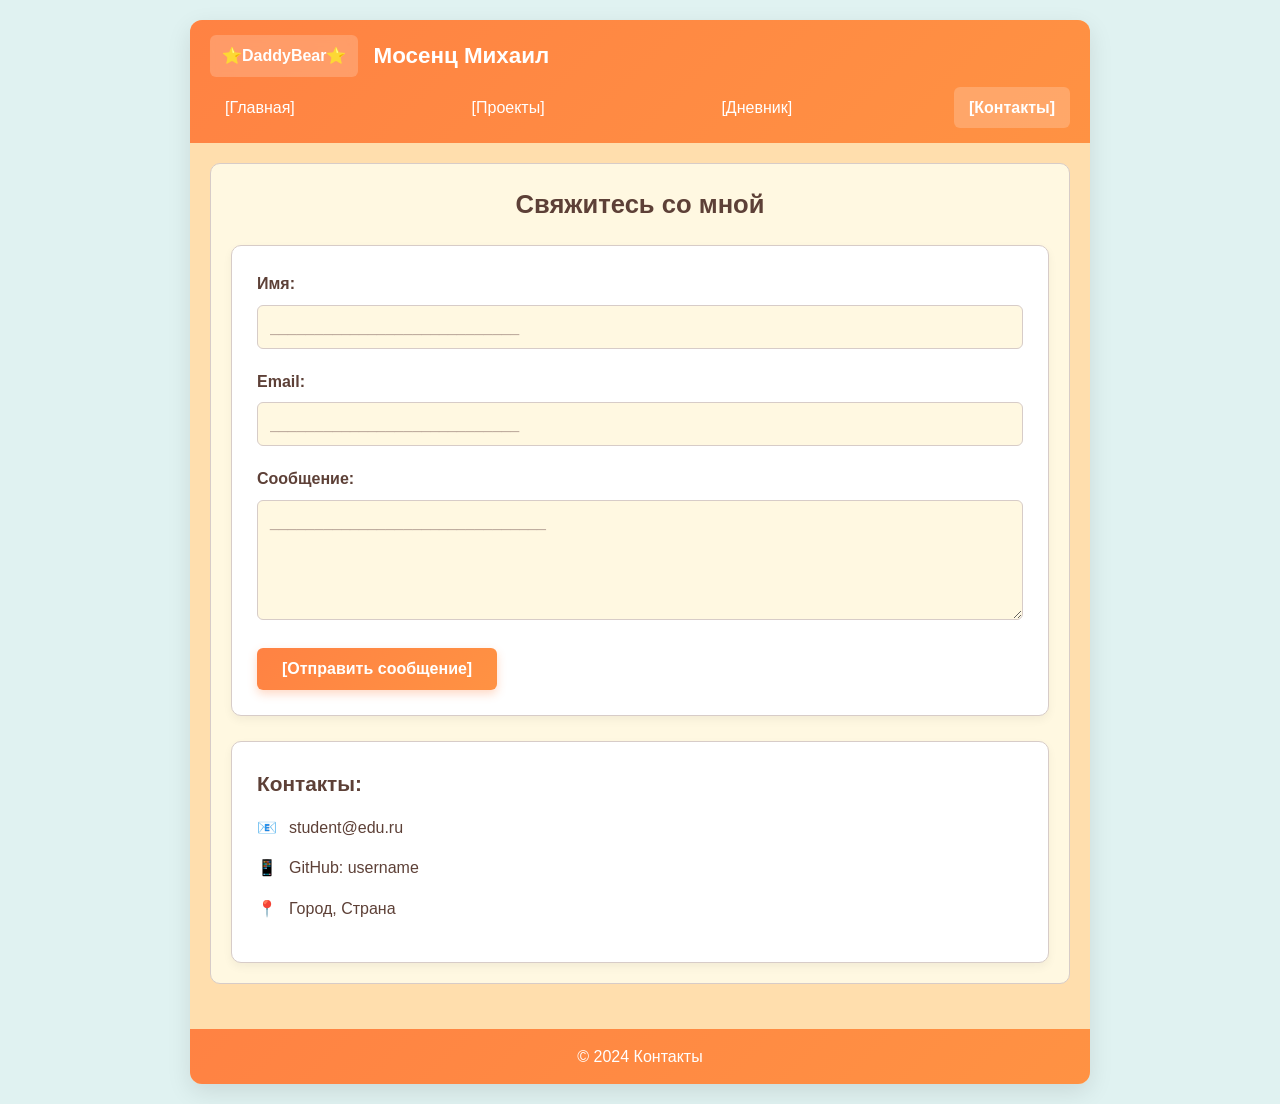
==== pages/contacts.html @ 4e28ae06 "upload" ====
﻿<!DOCTYPE html>
<html lang="ru">
<head>
    <meta charset="UTF-8">
    <meta name="viewport" content="width=device-width, initial-scale=1.0">
    <title>Контакты</title>
    <link rel="stylesheet" href="../styles/style.css">
</head>
<body>
    <div class="container">
        <!-- Шапка сайта -->
        <header class="header">
            <div class="logo-section">
                <div class="logo">⭐DaddyBear⭐</div>
                <div class="student-name">Мосенц Михаил</div>
            </div>
            <nav class="navigation">
                <a href="../index.html" class="nav-link">[Главная]</a>
                <a href="projects.html" class="nav-link">[Проекты]</a>
                <a href="diary.html" class="nav-link">[Дневник]</a>
                <a href="contacts.html" class="nav-link active">[Контакты]</a>
            </nav>
        </header>

        <!-- Основное содержимое -->
        <main class="main-content">

            <!-- Контактная форма -->
            <section class="contacts-section">
                <h2>Свяжитесь со мной</h2>
                <div class="contact-form">
                    <form id="contactForm">
                        <div class="form-group">
                            <label for="name">Имя:</label>
                            <input type="text" id="name" class="form-input" placeholder="____________________________">
                        </div>
                        <div class="form-group">
                            <label for="email">Email:</label>
                            <input type="email" id="email" class="form-input" placeholder="____________________________">
                        </div>
                        <div class="form-group">
                            <label for="message">Сообщение:</label>
                            <textarea id="message" class="form-textarea" placeholder="_______________________________"></textarea>
                        </div>
                        <button type="submit" class="submit-btn">[Отправить сообщение]</button>
                    </form>
                </div>

                <!-- Контактная информация -->
                <div class="contact-info">
                    <h3>Контакты:</h3>
                    <div class="contact-item">
                        <span class="contact-icon">📧</span>
                        <span>student@edu.ru</span>
                    </div>
                    <div class="contact-item">
                        <span class="contact-icon">📱</span>
                        <span>GitHub: username</span>
                    </div>
                    <div class="contact-item">
                        <span class="contact-icon">📍</span>
                        <span>Город, Страна</span>
                    </div>
                </div>
            </section>
        </main>

        <!-- Подвал сайта -->
        <footer class="footer">
            <p>© 2024 Контакты</p>
        </footer>
    </div>

    <script>
        // Валидация формы
        document.getElementById('contactForm').addEventListener('submit', function (event) {
            event.preventDefault();

            const name = document.getElementById('name').value;
            const email = document.getElementById('email').value;
            const message = document.getElementById('message').value;

            // Простая валидация
            if (!name || !email || !message) {
                alert('Пожалуйста, заполните все поля формы');
                return;
            }

            if (!isValidEmail(email)) {
                alert('Пожалуйста, введите корректный email адрес');
                return;
            }

            // Если все проверки пройдены, можно отправить форму
            alert('Сообщение отправлено!');
            this.reset();
        });

        function isValidEmail(email) {
            const emailRegex = /^[^\s@]+@[^\s@]+\.[^\s@]+$/;
            return emailRegex.test(email);
        }
    </script>
</body>
</html>
---- styles/style.css ----
﻿/* Общие стили */
* {
    margin: 0;
    padding: 0;
    box-sizing: border-box;
}

body {
    font-family: 'Segoe UI', Tahoma, Geneva, Verdana, sans-serif;
    background-color: #E0F2F1; /* Мятный фон */
    color: #5D4037; /* Темно-коричневый текст */
    line-height: 1.6;
    padding: 20px;
}

.container {
    max-width: 900px;
    margin: 0 auto;
    background-color: #FFDEAD; /* Навахо белый */
    border-radius: 12px;
    box-shadow: 0 8px 25px rgba(0, 0, 0, 0.1);
    overflow: hidden;
}

/* Шапка сайта */
.header {
    background: linear-gradient(135deg, #ff8243, #ff9243); /* Оранжевый градиент */
    padding: 15px 20px;
    color: white;
}

.logo-section {
    display: flex;
    align-items: center;
    margin-bottom: 10px;
}

.logo {
    background-color: rgba(255, 255, 255, 0.2);
    padding: 8px 12px;
    border-radius: 6px;
    margin-right: 15px;
    font-weight: bold;
    backdrop-filter: blur(5px);
}

.student-name {
    font-weight: bold;
    font-size: 1.4em;
}

.navigation {
    display: flex;
    justify-content: space-between;
}

.nav-link {
    text-decoration: none;
    color: white;
    padding: 8px 15px;
    border-radius: 6px;
    transition: all 0.3s ease;
    font-weight: 500;
}

    .nav-link.active {
        background-color: rgba(255, 255, 255, 0.2);
        font-weight: bold;
    }

    .nav-link:hover {
        background-color: rgba(255, 255, 255, 0.3);
        transform: translateY(-2px);
    }

/* Основное содержимое */
.main-content {
    padding: 20px;
}

/* Подвал сайта */
.footer {
    padding: 15px;
    text-align: center;
    background: linear-gradient(135deg, #ff8243, #ff9243); /* Оранжевый градиент */
    color: white;
    font-weight: 500;
}

/* Стили для главной страницы */

/* Блок приветствия */
.welcome-section {
    display: flex;
    margin-bottom: 25px;
    padding: 15px 0;
    border-bottom: 1px solid #D7CCC8;
}

.photo-container {
    flex: 0 0 160px;
    margin-right: 25px;
}

.photo {
    width: 160px;
    height: 160px;
    border-radius: 10px;
    object-fit: cover;
    box-shadow: 0 4px 10px rgba(0, 0, 0, 0.1);
    border: 3px solid #ff8243;
}

.welcome-text h1 {
    font-size: 1.8em;
    margin-bottom: 10px;
    color: #5D4037;
}

.welcome-text p {
    margin-bottom: 12px;
    font-size: 1.1em;
}

.resume-btn {
    background: linear-gradient(135deg, #ff8243, #ff9243); /* Оранжевый градиент */
    color: white;
    border: none;
    padding: 10px 20px;
    border-radius: 6px;
    cursor: pointer;
    font-weight: bold;
    font-size: 1em;
    transition: all 0.3s ease;
    box-shadow: 0 4px 10px rgba(255, 130, 67, 0.3);
    text-decoration: none;
    display: inline-block;
}

    .resume-btn:hover {
        transform: translateY(-3px);
        box-shadow: 0 6px 15px rgba(255, 130, 67, 0.4);
    }

/* Информация о README */
.readme-info {
    padding: 8px 15px;
    background-color: #FFF8E1;
    border-top: 1px solid #FFD54F;
    border-bottom: 1px solid #FFD54F;
    font-size: 0.9em;
    margin: 20px 0;
    border-radius: 4px;
    color: #5D4037;
}

/* Блок навыков */
.skills-section {
    margin-bottom: 25px;
    padding: 20px;
    border: 1px solid #D7CCC8;
    border-radius: 10px;
    background-color: #FFF8E1;
}

    .skills-section h2 {
        margin-bottom: 20px;
        text-align: center;
        color: #5D4037;
        font-size: 1.6em;
    }

.skill {
    display: flex;
    align-items: center;
    margin-bottom: 15px;
}

.skill-name {
    flex: 0 0 130px;
    font-weight: bold;
    font-size: 1.1em;
}

.skill-bar {
    flex: 1;
    height: 22px;
    background-color: #E0E0E0;
    border-radius: 11px;
    margin: 0 15px;
    position: relative;
    overflow: hidden;
    box-shadow: inset 0 2px 4px rgba(0, 0, 0, 0.1);
}

.skill-level {
    height: 100%;
    background: linear-gradient(135deg, #ff8243, #ff9243); /* Оранжевый градиент */
    border-radius: 11px;
    transition: width 1.5s ease-in-out;
}

.skill-percent {
    flex: 0 0 45px;
    text-align: right;
    font-weight: bold;
    font-size: 1.1em;
}

/* Блок проектов на главной */
.projects-section {
    padding: 20px;
    border: 1px solid #D7CCC8;
    border-radius: 10px;
    background-color: #FFF8E1;
    margin-bottom: 20px;
}

    .projects-section h2 {
        margin-bottom: 20px;
        text-align: center;
        color: #5D4037;
        font-size: 1.6em;
    }

.projects-grid {
    display: flex;
    justify-content: space-around;
}

.project {
    width: 110px;
    height: 110px;
    border-radius: 10px;
    display: flex;
    align-items: center;
    justify-content: center;
    font-weight: bold;
    color: white;
    font-size: 1.2em;
    box-shadow: 0 4px 10px rgba(0, 0, 0, 0.1);
    transition: all 0.3s ease;
    overflow: hidden;
}

    .project img {
        width: 100%;
        height: 100%;
        object-fit: cover;
        border-radius: 10px;
    }

    .project:hover {
        transform: translateY(-5px);
        box-shadow: 0 8px 15px rgba(0, 0, 0, 0.2);
    }

/* Стили для страницы проектов */
.projects-header {
    display: flex;
    justify-content: space-between;
    align-items: center;
    margin-bottom: 25px;
    padding: 15px;
    border-bottom: 1px solid #D7CCC8;
}

    .projects-header h2 {
        color: #5D4037;
        font-size: 1.8em;
    }

.projects-filters {
    display: flex;
    gap: 10px;
}

.filter-btn {
    padding: 8px 15px;
    border: 1px solid #ff8243;
    background-color: #FFF8E1;
    cursor: pointer;
    border-radius: 6px;
    transition: all 0.3s ease;
    font-weight: 500;
}

    .filter-btn.active {
        background: linear-gradient(135deg, #ff8243, #ff9243); /* Оранжевый градиент */
        color: white;
        font-weight: bold;
    }

    .filter-btn:hover {
        background-color: #FFECDD;
    }

.projects-grid-page {
    display: grid;
    grid-template-columns: repeat(auto-fill, minmax(230px, 1fr));
    gap: 25px;
    padding: 15px;
}

.project-card {
    border: 1px solid #D7CCC8;
    padding: 20px;
    border-radius: 10px;
    cursor: pointer;
    transition: all 0.3s ease;
    background-color: #FFF8E1;
    box-shadow: 0 4px 10px rgba(0, 0, 0, 0.05);
}

    .project-card:hover {
        background-color: #FFECDD;
        transform: translateY(-8px);
        box-shadow: 0 10px 20px rgba(0, 0, 0, 0.1);
    }

.project-title {
    font-weight: bold;
    margin-bottom: 10px;
    font-size: 1.2em;
    color: #5D4037;
}

.project-tech {
    color: #ff8243;
    font-size: 0.95em;
    font-weight: 500;
}

/* Модальное окно */
.modal {
    display: none;
    position: fixed;
    top: 0;
    left: 0;
    width: 100%;
    height: 100%;
    background-color: rgba(0, 0, 0, 0.7);
    z-index: 1000;
    justify-content: center;
    align-items: center;
}

.modal-content {
    background-color: #FFDEAD;
    padding: 25px;
    width: 90%;
    max-width: 700px;
    max-height: 90%;
    overflow-y: auto;
    border-radius: 12px;
    box-shadow: 0 15px 30px rgba(0, 0, 0, 0.3);
}

.modal-header {
    display: flex;
    justify-content: space-between;
    align-items: center;
    margin-bottom: 20px;
    padding-bottom: 15px;
    border-bottom: 1px solid #D7CCC8;
}

.modal-title {
    font-size: 1.6em;
    font-weight: bold;
    color: #5D4037;
}

.close-btn {
    background: none;
    border: none;
    font-size: 1.8em;
    cursor: pointer;
    color: #5D4037;
    transition: all 0.3s ease;
}

    .close-btn:hover {
        color: #ff8243;
        transform: scale(1.1);
    }

.modal-body {
    margin-bottom: 20px;
}

.screenshot {
    width: 100%;
    height: 200px;
    background: linear-gradient(135deg, #ff8243, #ff9243); /* Оранжевый градиент */
    margin: 15px 0;
    display: flex;
    align-items: center;
    justify-content: center;
    border-radius: 8px;
    color: white;
    font-weight: bold;
    font-size: 1.2em;
}

.modal-links {
    display: flex;
    gap: 15px;
    margin-top: 20px;
}

.project-link {
    padding: 10px 20px;
    border: 1px solid #ff8243;
    background-color: #FFF8E1;
    text-decoration: none;
    color: #5D4037;
    border-radius: 6px;
    transition: all 0.3s ease;
    font-weight: 500;
}

    .project-link:hover {
        background: linear-gradient(135deg, #ff8243, #ff9243); /* Оранжевый градиент */
        color: white;
        transform: translateY(-3px);
    }

/* Стили для страницы учебного дневника */
.diary-section {
    margin-bottom: 25px;
    padding: 20px;
    border: 1px solid #D7CCC8;
    border-radius: 10px;
    background-color: #FFF8E1;
}

    .diary-section h2 {
        margin-bottom: 20px;
        text-align: center;
        color: #5D4037;
        font-size: 1.6em;
    }

.progress-list {
    border: 1px solid #D7CCC8;
    padding: 20px;
    margin-bottom: 25px;
    background-color: white;
    border-radius: 10px;
    box-shadow: 0 4px 10px rgba(0, 0, 0, 0.05);
}

.progress-item {
    display: flex;
    align-items: center;
    margin-bottom: 15px;
    padding-bottom: 15px;
    border-bottom: 1px dashed #D7CCC8;
}

    .progress-item:last-child {
        border-bottom: none;
        margin-bottom: 0;
        padding-bottom: 0;
    }

.progress-date {
    flex: 0 0 90px;
    font-weight: bold;
    color: #5D4037;
}

.progress-task {
    flex: 1;
    font-size: 1.05em;
}

.progress-status {
    margin-left: 15px;
    font-weight: bold;
    padding: 4px 10px;
    border-radius: 20px;
}

.status-done {
    background-color: #FFECDD;
    color: #E65100;
}

.status-in-progress {
    background-color: #FFF3E0;
    color: #F57C00;
}

.courses-section {
    margin-bottom: 25px;
    padding: 20px;
    border: 1px solid #D7CCC8;
    border-radius: 10px;
    background-color: #FFF8E1;
}

    .courses-section h2 {
        margin-bottom: 20px;
        text-align: center;
        color: #5D4037;
        font-size: 1.6em;
    }

.course {
    margin-bottom: 20px;
}

.course-name {
    font-weight: bold;
    margin-bottom: 8px;
    color: #5D4037;
    font-size: 1.1em;
}

.course-progress {
    display: flex;
    align-items: center;
}

.course-bar {
    flex: 1;
    height: 22px;
    background-color: #E0E0E0;
    border-radius: 11px;
    margin-right: 15px;
    position: relative;
    overflow: hidden;
    box-shadow: inset 0 2px 4px rgba(0, 0, 0, 0.1);
}

.course-level {
    height: 100%;
    background: linear-gradient(135deg, #ff8243, #ff9243); /* Оранжевый градиент */
    border-radius: 11px;
    transition: width 1.5s ease-in-out;
}

.course-percent {
    flex: 0 0 45px;
    text-align: right;
    font-weight: bold;
    font-size: 1.1em;
}

.add-entry-btn {
    display: block;
    margin: 25px auto 0;
    padding: 12px 25px;
    background: linear-gradient(135deg, #ff8243, #ff9243); /* Оранжевый градиент */
    color: white;
    border: none;
    border-radius: 6px;
    cursor: pointer;
    font-weight: bold;
    font-size: 1em;
    transition: all 0.3s ease;
    box-shadow: 0 4px 10px rgba(255, 130, 67, 0.3);
}

    .add-entry-btn:hover {
        transform: translateY(-3px);
        box-shadow: 0 6px 15px rgba(255, 130, 67, 0.4);
    }

/* Стили для страницы контактов */
.contacts-section {
    margin-bottom: 25px;
    padding: 20px;
    border: 1px solid #D7CCC8;
    border-radius: 10px;
    background-color: #FFF8E1;
}

    .contacts-section h2 {
        margin-bottom: 20px;
        text-align: center;
        color: #5D4037;
        font-size: 1.6em;
    }

.contact-form {
    border: 1px solid #D7CCC8;
    padding: 25px;
    margin-bottom: 25px;
    background-color: white;
    border-radius: 10px;
    box-shadow: 0 4px 10px rgba(0, 0, 0, 0.05);
}

.form-group {
    margin-bottom: 20px;
}

    .form-group label {
        display: block;
        margin-bottom: 8px;
        font-weight: bold;
        color: #5D4037;
    }

.form-input {
    width: 100%;
    padding: 12px;
    border: 1px solid #D7CCC8;
    border-radius: 6px;
    font-size: 1em;
    transition: all 0.3s ease;
    background-color: #FFF8E1;
}

    .form-input:focus {
        outline: none;
        border-color: #ff8243;
        box-shadow: 0 0 0 2px rgba(255, 130, 67, 0.2);
    }

.form-textarea {
    width: 100%;
    padding: 12px;
    border: 1px solid #D7CCC8;
    border-radius: 6px;
    height: 120px;
    resize: vertical;
    font-size: 1em;
    transition: all 0.3s ease;
    background-color: #FFF8E1;
    font-family: inherit;
}

    .form-textarea:focus {
        outline: none;
        border-color: #ff8243;
        box-shadow: 0 0 0 2px rgba(255, 130, 67, 0.2);
    }

.submit-btn {
    padding: 12px 25px;
    background: linear-gradient(135deg, #ff8243, #ff9243); /* Оранжевый градиент */
    color: white;
    border: none;
    border-radius: 6px;
    cursor: pointer;
    font-weight: bold;
    font-size: 1em;
    transition: all 0.3s ease;
    box-shadow: 0 4px 10px rgba(255, 130, 67, 0.3);
}

    .submit-btn:hover {
        transform: translateY(-3px);
        box-shadow: 0 6px 15px rgba(255, 130, 67, 0.4);
    }

.contact-info {
    border: 1px solid #D7CCC8;
    padding: 25px;
    background-color: white;
    border-radius: 10px;
    box-shadow: 0 4px 10px rgba(0, 0, 0, 0.05);
}

    .contact-info h3 {
        margin-bottom: 15px;
        color: #5D4037;
        font-size: 1.3em;
    }

.contact-item {
    margin-bottom: 15px;
    display: flex;
    align-items: center;
}

.contact-icon {
    margin-right: 12px;
    font-weight: bold;
    color: #ff8243;
}

/* Дополнительные стили для модального окна добавления записи в дневник */
.modal-form {
    margin-top: 15px;
}

.form-row {
    margin-bottom: 15px;
}

    .form-row label {
        display: block;
        margin-bottom: 5px;
        font-weight: bold;
        color: #5D4037;
    }

    .form-row input,
    .form-row select,
    .form-row textarea {
        width: 100%;
        padding: 10px;
        border: 1px solid #D7CCC8;
        border-radius: 6px;
        font-family: 'Segoe UI', Tahoma, Geneva, Verdana, sans-serif;
        background-color: #FFF8E1;
        transition: all 0.3s ease;
    }

        .form-row input:focus,
        .form-row select:focus,
        .form-row textarea:focus {
            outline: none;
            border-color: #ff8243;
            box-shadow: 0 0 0 2px rgba(255, 130, 67, 0.2);
        }

    .form-row textarea {
        height: 80px;
        resize: vertical;
    }

.modal-buttons {
    display: flex;
    gap: 10px;
    justify-content: flex-end;
    margin-top: 20px;
}

.cancel-btn {
    padding: 10px 20px;
    background-color: #FFF8E1;
    border: 1px solid #ff8243;
    color: #ff8243;
    border-radius: 6px;
    cursor: pointer;
    font-weight: bold;
    transition: all 0.3s ease;
}

    .cancel-btn:hover {
        background-color: #FFECDD;
        transform: translateY(-2px);
    }

.add-btn {
    padding: 10px 20px;
    background: linear-gradient(135deg, #ff8243, #ff9243);
    color: white;
    border: none;
    border-radius: 6px;
    cursor: pointer;
    font-weight: bold;
    transition: all 0.3s ease;
    box-shadow: 0 2px 5px rgba(255, 130, 67, 0.3);
}

    .add-btn:hover {
        transform: translateY(-2px);
        box-shadow: 0 4px 10px rgba(255, 130, 67, 0.4);
    }

/* Стили для уведомлений */
.notification {
    position: fixed;
    top: 20px;
    right: 20px;
    background: linear-gradient(135deg, #ff8243, #ff9243);
    color: white;
    padding: 15px 20px;
    border-radius: 6px;
    box-shadow: 0 4px 10px rgba(0, 0, 0, 0.2);
    z-index: 1001;
    font-weight: bold;
    transition: all 0.3s ease;
}

/* Анимация для прогресс-баров */
@keyframes progressAnimation {
    0% {
        width: 0%;
    }
}

.skill-level,
.course-level {
    animation: progressAnimation 1.5s ease-in-out;
}

/* Улучшенные стили для статусов */
.status-done {
    background-color: #FFECDD;
    color: #E65100;
    padding: 4px 10px;
    border-radius: 20px;
    font-size: 0.9em;
}

.status-in-progress {
    background-color: #FFF3E0;
    color: #F57C00;
    padding: 4px 10px;
    border-radius: 20px;
    font-size: 0.9em;
}

/* Адаптивность для модальных окон */
@media (max-width: 768px) {
    .modal-content {
        width: 95%;
        padding: 15px;
    }

    .modal-buttons {
        flex-direction: column;
    }

    .cancel-btn,
    .add-btn {
        width: 100%;
        text-align: center;
    }

    .notification {
        left: 10px;
        right: 10px;
        text-align: center;
    }

    .welcome-section {
        flex-direction: column;
        text-align: center;
    }

    .photo-container {
        margin-right: 0;
        margin-bottom: 20px;
    }

    .projects-header {
        flex-direction: column;
        gap: 15px;
    }

    .projects-filters {
        flex-wrap: wrap;
        justify-content: center;
    }

    .navigation {
        flex-wrap: wrap;
        gap: 10px;
    }

    .projects-grid {
        flex-direction: column;
        align-items: center;
        gap: 20px;
    }

    .project {
        width: 130px;
        height: 130px;
    }
}

/* Стили для placeholder в формах */
.form-input::placeholder,
.form-textarea::placeholder {
    color: #A1887F;
    opacity: 0.7;
}

/* Улучшенные стили для выпадающего списка */
.form-row select {
    cursor: pointer;
    appearance: none;
    background-image: url("data:image/svg+xml;charset=UTF-8,%3csvg xmlns='http://www.w3.org/2000/svg' viewBox='0 0 24 24' fill='none' stroke='%235D4037' stroke-width='2' stroke-linecap='round' stroke-linejoin='round'%3e%3cpolyline points='6 9 12 15 18 9'%3e%3c/polyline%3e%3c/svg%3e");
    background-repeat: no-repeat;
    background-position: right 10px center;
    background-size: 16px;
    padding-right: 35px;
}

/* Стили для активных состояний */
.nav-link:active,
.resume-btn:active,
.filter-btn:active,
.project-link:active,
.submit-btn:active,
.add-entry-btn:active,
.cancel-btn:active,
.add-btn:active {
    transform: translateY(1px);
}

/* Плавная прокрутка для всей страницы */
html {
    scroll-behavior: smooth;
}

/* Улучшенные фокус-стили для доступности */
.nav-link:focus,
.resume-btn:focus,
.filter-btn:focus,
.project-link:focus,
.submit-btn:focus,
.add-entry-btn:focus,
.cancel-btn:focus,
.add-btn:focus,
.form-input:focus,
.form-textarea:focus {
    outline: 2px solid #ff8243;
    outline-offset: 2px;
}
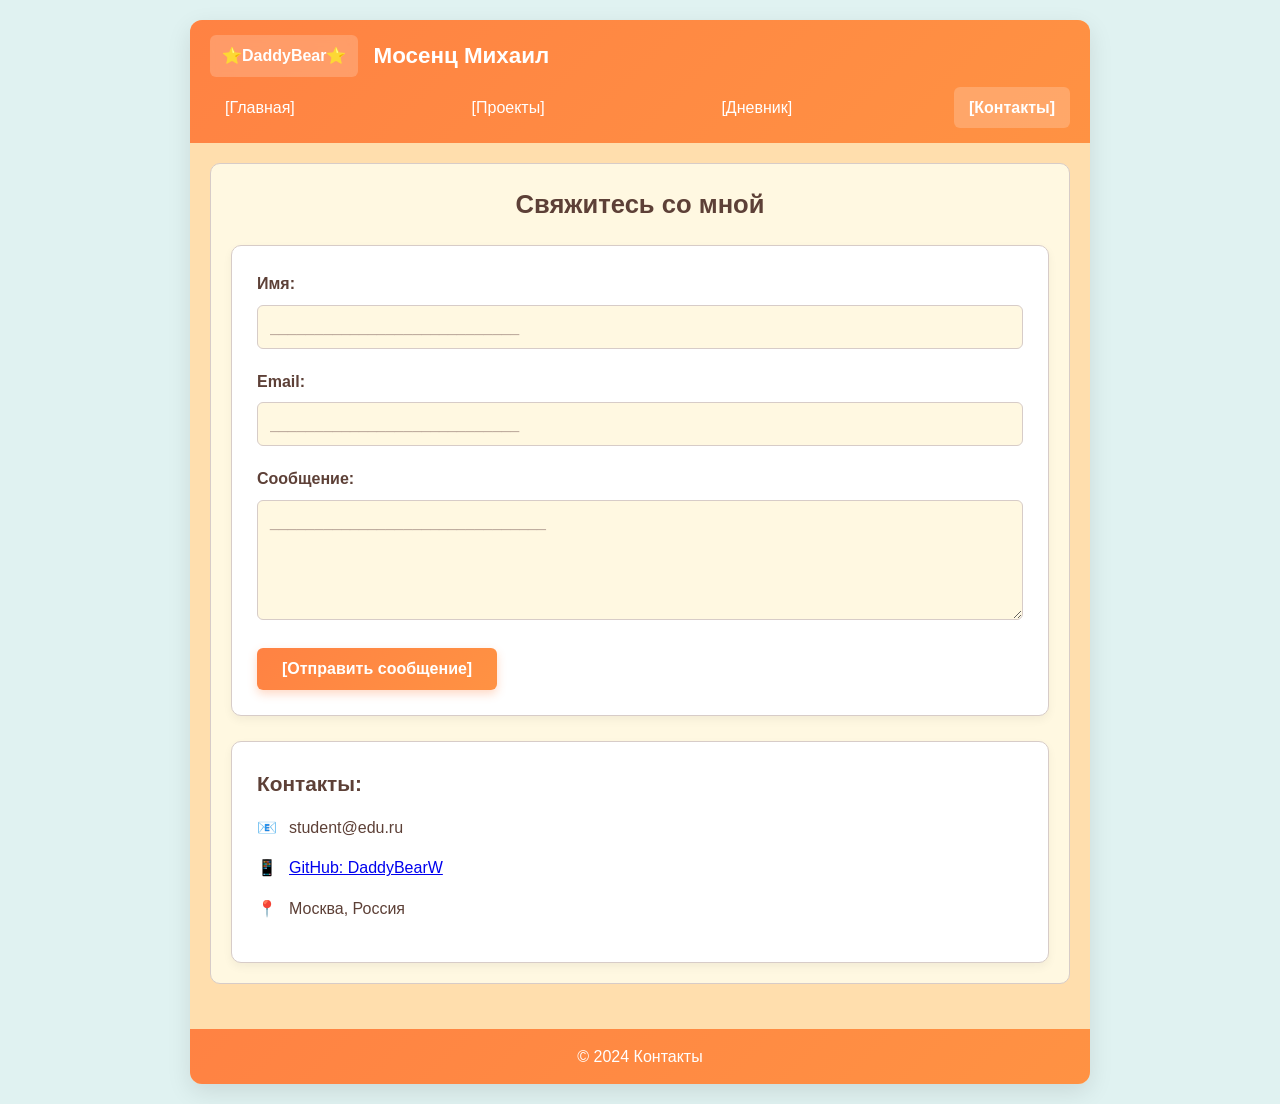
==== commit b7658e32: "Update contacts.html" ====
--- a/pages/contacts.html
+++ b/pages/contacts.html
@@ -54,12 +54,12 @@
                         <span>student@edu.ru</span>
                     </div>
                     <div class="contact-item">
-                        <span class="contact-icon">📱</span>
-                        <span>GitHub: username</span>
+                    <span class="contact-icon">📱</span>
+                    <a href="https://github.com/DaddyBearW" target="_blank" class="contact-link">GitHub: DaddyBearW</a>
                     </div>
                     <div class="contact-item">
                         <span class="contact-icon">📍</span>
-                        <span>Город, Страна</span>
+                        <span>Москва, Россия</span>
                     </div>
                 </div>
             </section>
@@ -102,4 +102,4 @@
         }
     </script>
 </body>
-</html>+</html>
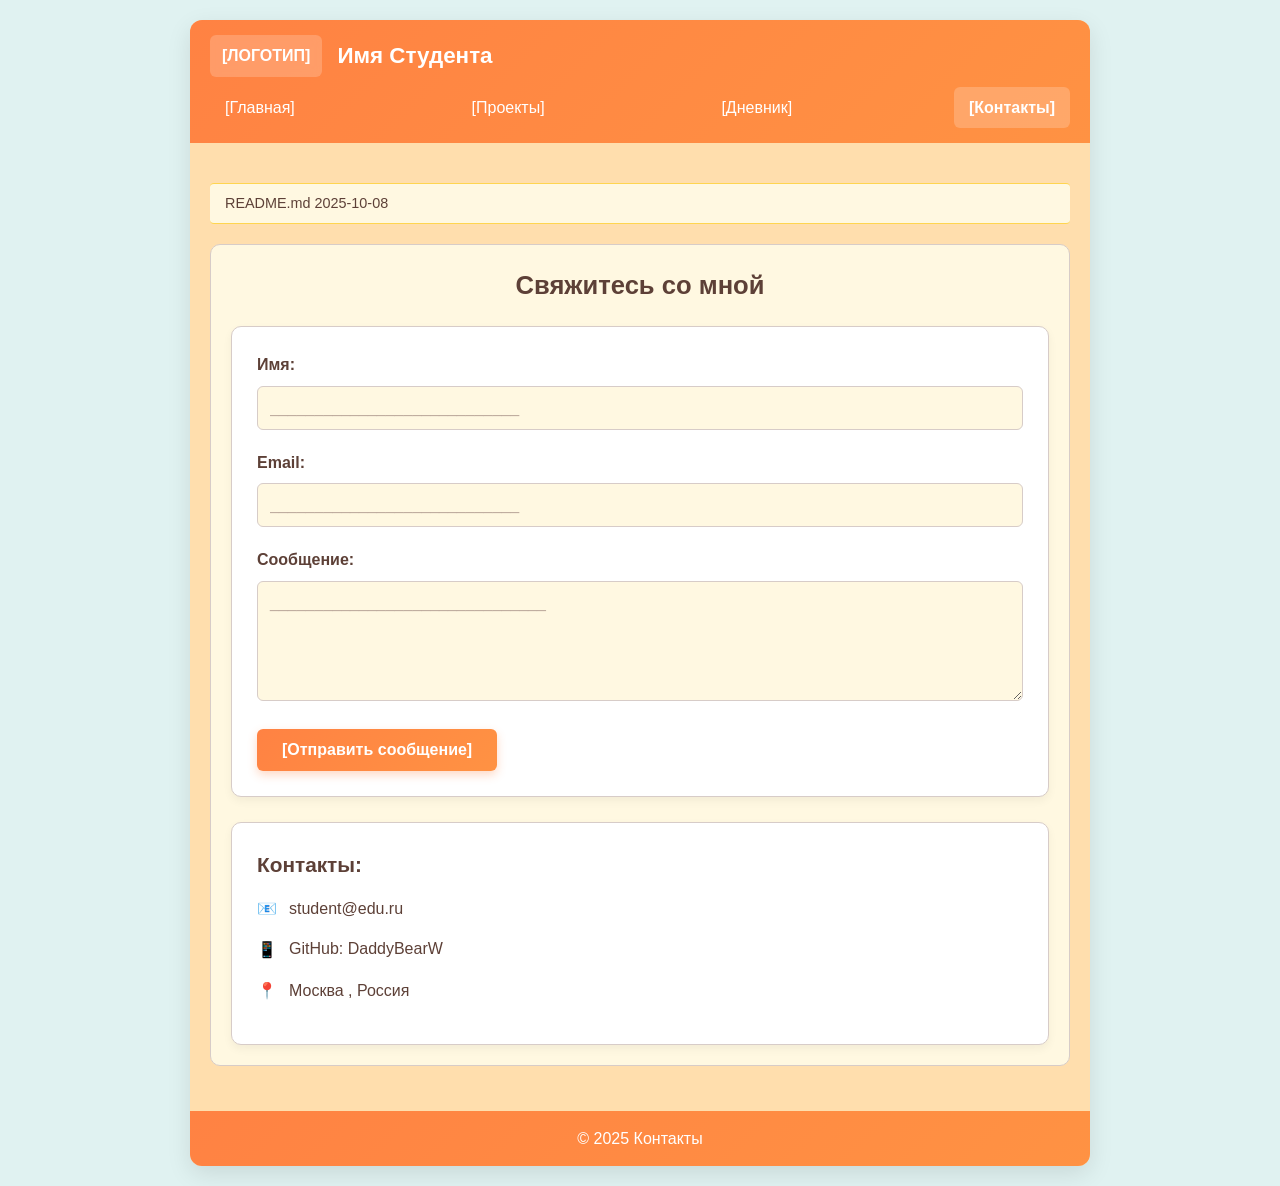
==== commit 3e6705df: "upd" ====
--- a/pages/contacts.html
+++ b/pages/contacts.html
@@ -11,8 +11,8 @@
         <!-- Шапка сайта -->
         <header class="header">
             <div class="logo-section">
-                <div class="logo">⭐DaddyBear⭐</div>
-                <div class="student-name">Мосенц Михаил</div>
+                <div class="logo">[ЛОГОТИП]</div>
+                <div class="student-name">Имя Студента</div>
             </div>
             <nav class="navigation">
                 <a href="../index.html" class="nav-link">[Главная]</a>
@@ -24,6 +24,10 @@
 
         <!-- Основное содержимое -->
         <main class="main-content">
+            <!-- Информация о README -->
+            <div class="readme-info">
+                README.md 2025-10-08
+            </div>
 
             <!-- Контактная форма -->
             <section class="contacts-section">
@@ -54,12 +58,13 @@
                         <span>student@edu.ru</span>
                     </div>
                     <div class="contact-item">
-                    <span class="contact-icon">📱</span>
-                    <a href="https://github.com/DaddyBearW" target="_blank" class="contact-link">GitHub: DaddyBearW</a>
+                        <span class="contact-icon">📱</span>
+                        <!-- ЗАМЕНИТЕ ССЫЛКУ НА ВАШУ -->
+                        <a href="https://github.com/DaddyBearW" target="_blank" class="contact-link">GitHub: DaddyBearW</a>
                     </div>
                     <div class="contact-item">
                         <span class="contact-icon">📍</span>
-                        <span>Москва, Россия</span>
+                        <span>Москва , Россия</span>
                     </div>
                 </div>
             </section>
@@ -67,7 +72,7 @@
 
         <!-- Подвал сайта -->
         <footer class="footer">
-            <p>© 2024 Контакты</p>
+            <p>© 2025 Контакты</p>
         </footer>
     </div>
 
@@ -102,4 +107,4 @@
         }
     </script>
 </body>
-</html>
+</html>
--- a/styles/style.css
+++ b/styles/style.css
@@ -918,3 +918,21 @@
     outline: 2px solid #ff8243;
     outline-offset: 2px;
 }
+/* Стили для кликабельных ссылок в контактах */
+.contact-link {
+    color: inherit;
+    text-decoration: none;
+    transition: all 0.3s ease;
+    border-bottom: 1px dotted transparent;
+}
+
+    .contact-link:hover {
+        color: #ff8243;
+        border-bottom: 1px dotted #ff8243;
+        transform: translateY(-1px);
+    }
+
+.contact-item a.contact-link {
+    display: flex;
+    align-items: center;
+}
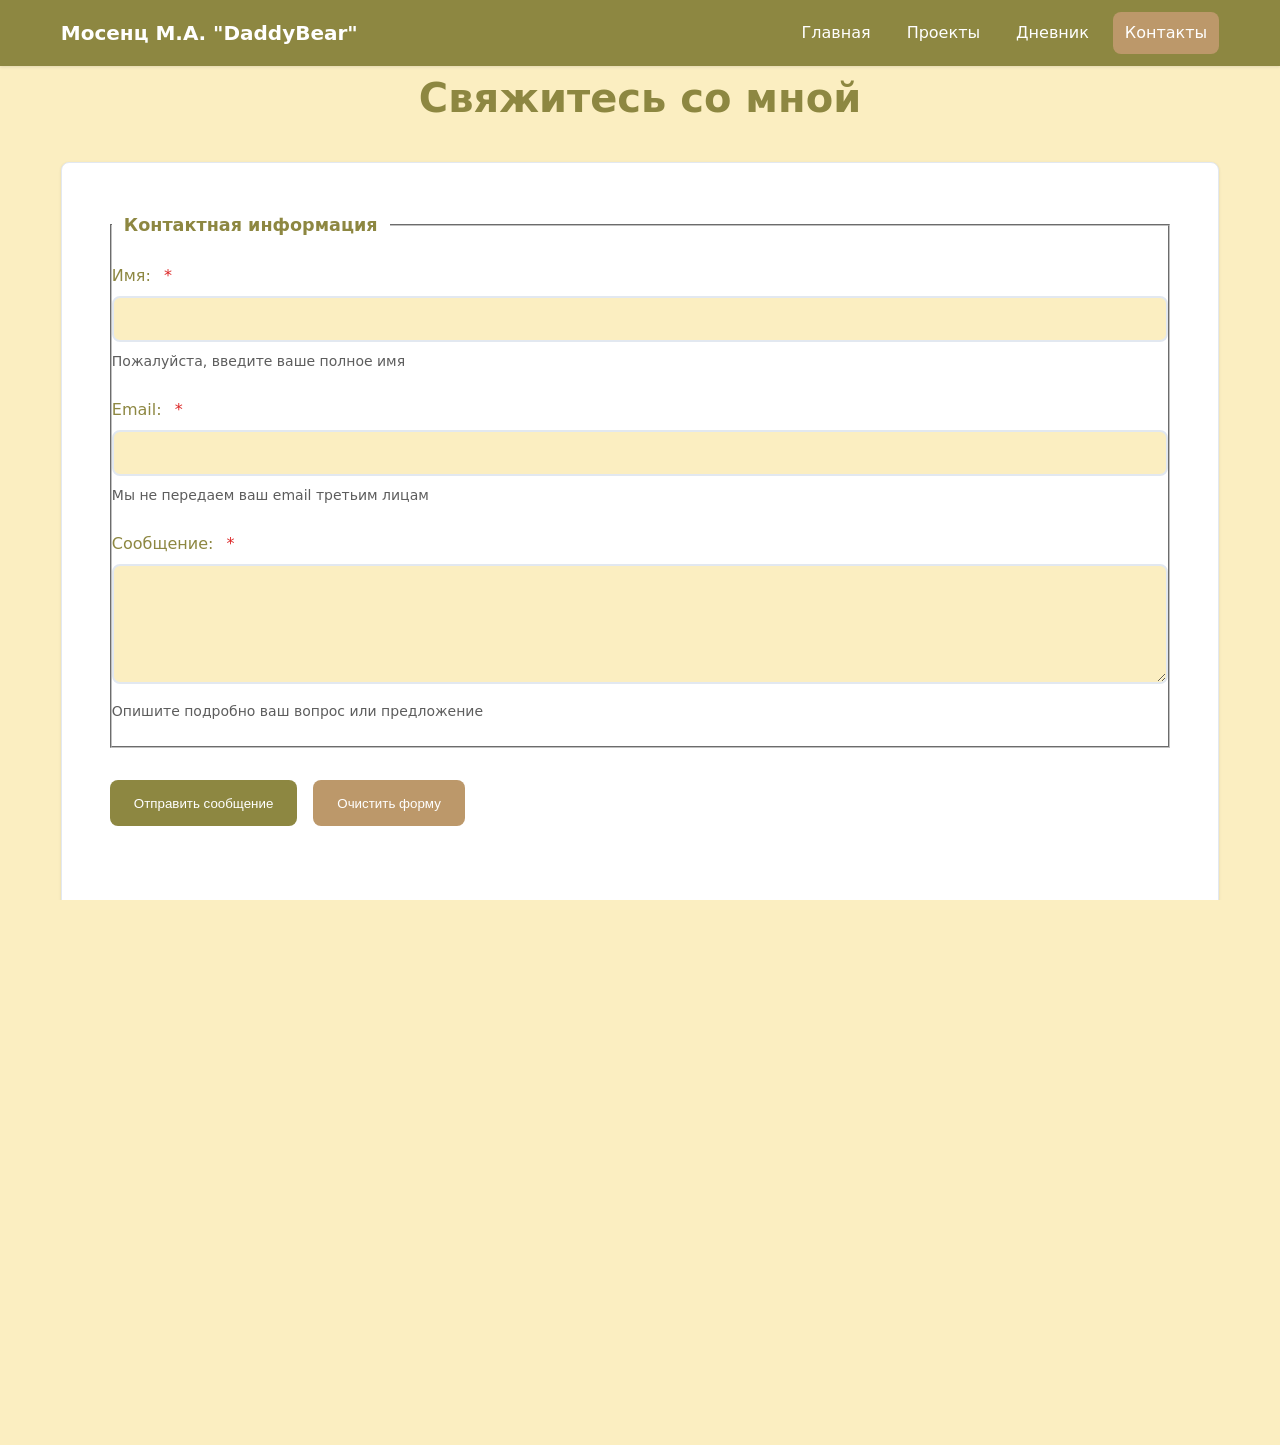
==== commit e85294fd: "Upd" ====
--- a/pages/contacts.html
+++ b/pages/contacts.html
@@ -2,109 +2,251 @@
 <html lang="ru">
 <head>
     <meta charset="UTF-8">
-    <meta name="viewport" content="width=device-width, initial-scale=1.0">
-    <title>Контакты</title>
+    <meta name="viewport" content="width=device-width, initial-scale=1, viewport-fit=cover">
+    <title>Контакты - Портфолио студента</title>
     <link rel="stylesheet" href="../styles/style.css">
 </head>
 <body>
-    <div class="container">
-        <!-- Шапка сайта -->
+    <div class="page">
+        <a class="skip-link" href="#main">Перейти к основному содержимому</a>
+
         <header class="header">
-            <div class="logo-section">
-                <div class="logo">[ЛОГОТИП]</div>
-                <div class="student-name">Имя Студента</div>
+            <div class="container">
+                <div class="header__inner">
+                    <div class="logo">
+                        <span class="logo__text">Мосенц М.А. "DaddyBear"</span>
+                    </div>
+                    <nav class="nav" aria-label="Основная навигация">
+                        <ul class="nav__list">
+                            <li class="nav__item"><a href="../index.html" class="nav__link">Главная</a></li>
+                            <li class="nav__item"><a href="projects.html" class="nav__link">Проекты</a></li>
+                            <li class="nav__item"><a href="diary.html" class="nav__link">Дневник</a></li>
+                            <li class="nav__item"><a href="contacts.html" class="nav__link active" aria-current="page">Контакты</a></li>
+                        </ul>
+                    </nav>
+                </div>
             </div>
-            <nav class="navigation">
-                <a href="../index.html" class="nav-link">[Главная]</a>
-                <a href="projects.html" class="nav-link">[Проекты]</a>
-                <a href="diary.html" class="nav-link">[Дневник]</a>
-                <a href="contacts.html" class="nav-link active">[Контакты]</a>
-            </nav>
         </header>
 
-        <!-- Основное содержимое -->
-        <main class="main-content">
-            <!-- Информация о README -->
-            <div class="readme-info">
-                README.md 2025-10-08
-            </div>
-
-            <!-- Контактная форма -->
-            <section class="contacts-section">
-                <h2>Свяжитесь со мной</h2>
-                <div class="contact-form">
-                    <form id="contactForm">
-                        <div class="form-group">
-                            <label for="name">Имя:</label>
-                            <input type="text" id="name" class="form-input" placeholder="____________________________">
+        <main id="main" class="main">
+            <section class="contacts">
+                <div class="container">
+                    <h1 class="page-title">Свяжитесь со мной</h1>
+
+                    <div class="contacts__content">
+                        <div class="contact-form">
+                            <form id="contactForm" class="form" novalidate>
+                                <fieldset>
+                                    <legend class="form__legend">Контактная информация</legend>
+
+                                    <div class="form__group">
+                                        <label for="name" class="form__label">
+                                            Имя:
+                                            <span class="required-indicator" aria-hidden="true">*</span>
+                                            <span class="sr-only">обязательное поле</span>
+                                        </label>
+                                        <input type="text" id="name" name="name" class="form__input"
+                                               required aria-required="true"
+                                               aria-describedby="nameError nameHelp">
+                                        <div class="form__help" id="nameHelp">
+                                            Пожалуйста, введите ваше полное имя
+                                        </div>
+                                        <span class="form__error" id="nameError" role="alert" aria-live="polite"></span>
+                                    </div>
+
+                                    <div class="form__group">
+                                        <label for="email" class="form__label">
+                                            Email:
+                                            <span class="required-indicator" aria-hidden="true">*</span>
+                                            <span class="sr-only">обязательное поле</span>
+                                        </label>
+                                        <input type="email" id="email" name="email" class="form__input"
+                                               required aria-required="true"
+                                               aria-describedby="emailError emailHelp">
+                                        <div class="form__help" id="emailHelp">
+                                            Мы не передаем ваш email третьим лицам
+                                        </div>
+                                        <span class="form__error" id="emailError" role="alert" aria-live="polite"></span>
+                                    </div>
+
+                                    <div class="form__group">
+                                        <label for="message" class="form__label">
+                                            Сообщение:
+                                            <span class="required-indicator" aria-hidden="true">*</span>
+                                            <span class="sr-only">обязательное поле</span>
+                                        </label>
+                                        <textarea id="message" name="message" class="form__textarea" rows="5"
+                                                  required aria-required="true"
+                                                  aria-describedby="messageError messageHelp"></textarea>
+                                        <div class="form__help" id="messageHelp">
+                                            Опишите подробно ваш вопрос или предложение
+                                        </div>
+                                        <span class="form__error" id="messageError" role="alert" aria-live="polite"></span>
+                                    </div>
+                                </fieldset>
+
+                                <div class="form__actions">
+                                    <button type="submit" class="btn btn--primary">
+                                        Отправить сообщение
+                                    </button>
+                                    <button type="reset" class="btn btn--secondary">
+                                        Очистить форму
+                                    </button>
+                                </div>
+
+                                <div class="form__status" id="formStatus" role="alert" aria-live="polite"></div>
+                            </form>
                         </div>
-                        <div class="form-group">
-                            <label for="email">Email:</label>
-                            <input type="email" id="email" class="form-input" placeholder="____________________________">
+
+                        <div class="contact-info">
+                            <h2 class="section-title">Контакты</h2>
+                            <div class="contact-list">
+                                <div class="contact-item">
+                                    <span class="contact-icon" aria-hidden="true">✉️</span>
+                                    <span class="contact-text">student@edu.ru</span>
+                                </div>
+                                <a href="https://github.com/DaddyBearW" class="contact-link"
+                                   target="_blank" rel="noopener noreferrer"
+                                   aria-label="Мой GitHub профиль: DaddyBearW (откроется в новой вкладке)">
+                                    <span class="contact-icon" aria-hidden="true">🔗</span>
+                                    <span class="contact-text">GitHub: DaddyBearW</span>
+                                </a>
+                                <div class="contact-item">
+                                    <span class="contact-icon" aria-hidden="true">📍</span>
+                                    <span class="contact-text">Город, Страна</span>
+                                </div>
+                            </div>
                         </div>
-                        <div class="form-group">
-                            <label for="message">Сообщение:</label>
-                            <textarea id="message" class="form-textarea" placeholder="_______________________________"></textarea>
-                        </div>
-                        <button type="submit" class="submit-btn">[Отправить сообщение]</button>
-                    </form>
-                </div>
-
-                <!-- Контактная информация -->
-                <div class="contact-info">
-                    <h3>Контакты:</h3>
-                    <div class="contact-item">
-                        <span class="contact-icon">📧</span>
-                        <span>student@edu.ru</span>
-                    </div>
-                    <div class="contact-item">
-                        <span class="contact-icon">📱</span>
-                        <!-- ЗАМЕНИТЕ ССЫЛКУ НА ВАШУ -->
-                        <a href="https://github.com/DaddyBearW" target="_blank" class="contact-link">GitHub: DaddyBearW</a>
-                    </div>
-                    <div class="contact-item">
-                        <span class="contact-icon">📍</span>
-                        <span>Москва , Россия</span>
                     </div>
                 </div>
             </section>
         </main>
 
-        <!-- Подвал сайта -->
         <footer class="footer">
-            <p>© 2025 Контакты</p>
+            <div class="container">
+                <div class="footer__content">
+                    <p class="footer__text">© 2025 Контакты</p>
+                </div>
+            </div>
         </footer>
     </div>
 
     <script>
-        // Валидация формы
-        document.getElementById('contactForm').addEventListener('submit', function (event) {
-            event.preventDefault();
-
-            const name = document.getElementById('name').value;
-            const email = document.getElementById('email').value;
-            const message = document.getElementById('message').value;
-
-            // Простая валидация
-            if (!name || !email || !message) {
-                alert('Пожалуйста, заполните все поля формы');
-                return;
+        // Улучшенная валидация формы с доступностью
+        document.addEventListener('DOMContentLoaded', function () {
+            const contactForm = document.getElementById('contactForm');
+            const formStatus = document.getElementById('formStatus');
+
+            // Функция для показа ошибок
+            function showError(input, message) {
+                const errorElement = document.getElementById(input.id + 'Error');
+                errorElement.textContent = message;
+                input.setAttribute('aria-invalid', 'true');
+                input.classList.add('form__input--error');
             }
 
-            if (!isValidEmail(email)) {
-                alert('Пожалуйста, введите корректный email адрес');
-                return;
+            // Функция для очистки ошибок
+            function clearError(input) {
+                const errorElement = document.getElementById(input.id + 'Error');
+                errorElement.textContent = '';
+                input.removeAttribute('aria-invalid');
+                input.classList.remove('form__input--error');
             }
 
-            // Если все проверки пройдены, можно отправить форму
-            alert('Сообщение отправлено!');
-            this.reset();
+            // Валидация в реальном времени
+            const inputs = contactForm.querySelectorAll('input, textarea');
+            inputs.forEach(input => {
+                input.addEventListener('blur', function () {
+                    validateField(this);
+                });
+
+                input.addEventListener('input', function () {
+                    if (this.getAttribute('aria-invalid') === 'true') {
+                        validateField(this);
+                    }
+                });
+            });
+
+            // Валидация отдельного поля
+            function validateField(field) {
+                clearError(field);
+
+                if (field.required && field.value.trim() === '') {
+                    showError(field, 'Это поле обязательно для заполнения');
+                    return false;
+                }
+
+                if (field.type === 'email' && field.value.trim() !== '') {
+                    const emailRegex = /^[^\s@]+@[^\s@]+\.[^\s@]+$/;
+                    if (!emailRegex.test(field.value)) {
+                        showError(field, 'Пожалуйста, введите корректный email');
+                        return false;
+                    }
+                }
+
+                return true;
+            }
+
+            // Основная валидация формы
+            contactForm.addEventListener('submit', function (e) {
+                e.preventDefault();
+
+                let isValid = true;
+                const firstInvalidField = null;
+
+                // Валидация всех полей
+                inputs.forEach(input => {
+                    if (!validateField(input)) {
+                        isValid = false;
+                        if (!firstInvalidField) {
+                            firstInvalidField = input;
+                        }
+                    }
+                });
+
+                if (isValid) {
+                    // Показываем статус успеха
+                    formStatus.textContent = 'Сообщение успешно отправлено! Мы свяжемся с вами в ближайшее время.';
+                    formStatus.className = 'form__status form__status--success';
+
+                    // Фокусируемся на статусе для скринридеров
+                    formStatus.focus();
+
+                    // Сбрасываем форму через 3 секунды
+                    setTimeout(() => {
+                        contactForm.reset();
+                        formStatus.textContent = '';
+                        formStatus.className = 'form__status';
+                    }, 3000);
+                } else {
+                    // Фокусируемся на первом ошибочном поле
+                    if (firstInvalidField) {
+                        firstInvalidField.focus();
+                    }
+
+                    formStatus.textContent = 'Пожалуйста, исправьте ошибки в форме.';
+                    formStatus.className = 'form__status form__status--error';
+                }
+            });
+
+            // Обработка сброса формы
+            contactForm.addEventListener('reset', function () {
+                inputs.forEach(input => {
+                    clearError(input);
+                });
+                formStatus.textContent = '';
+                formStatus.className = 'form__status';
+            });
+
+            // Добавляем обработку клавиши Escape для сброса фокуса
+            document.addEventListener('keydown', function (e) {
+                if (e.key === 'Escape') {
+                    if (document.activeElement && document.activeElement.classList.contains('form__input')) {
+                        document.activeElement.blur();
+                    }
+                }
+            });
         });
-
-        function isValidEmail(email) {
-            const emailRegex = /^[^\s@]+@[^\s@]+\.[^\s@]+$/;
-            return emailRegex.test(email);
-        }
     </script>
 </body>
 </html>
--- a/styles/style.css
+++ b/styles/style.css
@@ -1,938 +1,1235 @@
-﻿/* Общие стили */
+﻿/* Базовые сбросы и переменные */
+:root {
+    color-scheme: light dark;
+    /* Новая цветовая палитра */
+    --primary-color: #8D8741;
+    --primary-dark: #6d6a33;
+    --secondary-color: #BC986A;
+    --accent-color: #DAAD86;
+    --bg-color: #FBEEC1;
+    --surface-color: #ffffff;
+    --text-color: #2c2c2c;
+    --text-light: #5d5d5d;
+    --border-color: #e2e8f0;
+    --shadow: 0 1px 3px rgba(0,0,0,.1);
+    --shadow-lg: 0 10px 15px -3px rgba(0, 0, 0, 0.1);
+    --radius: 8px;
+    --transition: all 0.3s ease;
+    /* Отступы */
+    --space-xs: 0.5rem;
+    --space-sm: 0.75rem;
+    --space-md: 1rem;
+    --space-lg: 1.5rem;
+    --space-xl: 2rem;
+    --space-2xl: 3rem;
+}
+
+/* Предотвращение горизонтального скролла */
+html, body {
+    overflow-x: hidden;
+    max-width: 100%;
+}
+
+/* Темная тема с новой палитрой */
+@media (prefers-color-scheme: dark) {
+    :root {
+        --primary-color: #a9a45c;
+        --primary-dark: #8d8741;
+        --secondary-color: #d4b88c;
+        --accent-color: #e8c4a8;
+        --bg-color: #121212;
+        --surface-color: #1e1e1e;
+        --text-color: #e0e0e0;
+        --text-light: #a0a0a0;
+        --border-color: #333333;
+    }
+}
+
+/* Базовые стили */
 * {
     margin: 0;
     padding: 0;
     box-sizing: border-box;
+    max-width: 100%;
+}
+
+html, body {
+    height: 100%;
+    width: 100%;
 }
 
 body {
-    font-family: 'Segoe UI', Tahoma, Geneva, Verdana, sans-serif;
-    background-color: #E0F2F1; /* Мятный фон */
-    color: #5D4037; /* Темно-коричневый текст */
-    line-height: 1.6;
-    padding: 20px;
-}
-
+    margin: 0;
+    font: 16px/1.6 system-ui, -apple-system, "Segoe UI", Roboto, Arial, sans-serif;
+    background: var(--bg-color);
+    color: var(--text-color);
+    position: relative;
+}
+
+.page {
+    min-height: 100vh;
+    display: flex;
+    flex-direction: column;
+    width: 100%;
+    overflow-x: hidden;
+}
+
+main {
+    flex: 1;
+    width: 100%;
+    overflow-x: hidden;
+}
+
+/* Контейнер с плавными отступами */
 .container {
-    max-width: 900px;
+    width: 100%;
+    max-width: 1200px;
     margin: 0 auto;
-    background-color: #FFDEAD; /* Навахо белый */
-    border-radius: 12px;
-    box-shadow: 0 8px 25px rgba(0, 0, 0, 0.1);
+    padding-inline: clamp(var(--space-md), calc(.5rem + 1vw), var(--space-2xl));
+    overflow-x: hidden;
+}
+
+/* Skip link для доступности */
+.skip-link {
+    position: absolute;
+    inset-inline-start: var(--space-md);
+    inset-block-start: -100%;
+    z-index: 10000;
+    padding: var(--space-xs) var(--space-sm);
+    background: var(--primary-color);
+    color: #fff;
+    border-radius: var(--radius);
+    text-decoration: none;
+    max-width: calc(100% - 2rem);
+}
+
+    .skip-link:focus,
+    .skip-link:focus-visible {
+        inset-block-start: var(--space-md);
+    }
+
+:focus-visible {
+    outline: 3px solid var(--primary-color);
+    outline-offset: 2px;
+}
+
+a, button, input, textarea {
+    outline-offset: 2px;
+    max-width: 100%;
+}
+
+/* Крупные цели на устройствах с pointer:coarse */
+@media (pointer: coarse) {
+    a, button, .nav__link {
+        min-height: 44px;
+        padding: var(--space-sm) var(--space-md);
+    }
+}
+
+/* Заголовки с плавными размерами */
+.section-title {
+    font-size: clamp(1.5rem, 1.1rem + 2vw, 2rem);
+    margin-bottom: var(--space-lg);
+    color: var(--primary-color);
+    overflow-wrap: break-word;
+    word-wrap: break-word;
+}
+
+.page-title {
+    font-size: clamp(1.75rem, 1.3rem + 2vw, 2.5rem);
+    margin-bottom: var(--space-xl);
+    text-align: center;
+    color: var(--primary-color);
+    overflow-wrap: break-word;
+    word-wrap: break-word;
+    padding: 0 var(--space-md);
+}
+
+/* Хедер */
+.header {
+    position: sticky;
+    top: 0;
+    padding-block-start: calc(var(--space-sm) + env(safe-area-inset-top));
+    padding-block-end: var(--space-sm);
+    padding-inline-start: calc(var(--space-md) + env(safe-area-inset-left));
+    padding-inline-end: calc(var(--space-md) + env(safe-area-inset-right));
+    background: var(--primary-color);
+    color: #fff;
+    z-index: 100;
+    isolation: isolate;
+    box-shadow: var(--shadow);
+    width: 100%;
     overflow: hidden;
 }
 
-/* Шапка сайта */
-.header {
-    background: linear-gradient(135deg, #ff8243, #ff9243); /* Оранжевый градиент */
-    padding: 15px 20px;
-    color: white;
-}
-
-.logo-section {
-    display: flex;
+.header__inner {
+    display: flex;
+    justify-content: space-between;
     align-items: center;
-    margin-bottom: 10px;
-}
-
-.logo {
-    background-color: rgba(255, 255, 255, 0.2);
-    padding: 8px 12px;
-    border-radius: 6px;
-    margin-right: 15px;
+    flex-wrap: wrap;
+    gap: var(--space-md);
+    max-width: 100%;
+    overflow: hidden;
+}
+
+.logo__text {
+    font-size: clamp(1rem, 0.8rem + 1vw, 1.25rem);
     font-weight: bold;
-    backdrop-filter: blur(5px);
-}
-
-.student-name {
-    font-weight: bold;
-    font-size: 1.4em;
-}
-
-.navigation {
-    display: flex;
-    justify-content: space-between;
-}
-
-.nav-link {
+    color: #fff;
+    overflow-wrap: break-word;
+}
+
+/* Навигация */
+.nav {
+    overflow: hidden;
+    max-width: 100%; 
+}
+.nav__list {
+    display: flex;
+    list-style: none;
+    gap: var(--space-sm);
+    flex-wrap: wrap;
+    justify-content: center;
+    max-width: 100%;
+    overflow: hidden;
+}
+
+.nav__link {
     text-decoration: none;
-    color: white;
-    padding: 8px 15px;
-    border-radius: 6px;
-    transition: all 0.3s ease;
-    font-weight: 500;
-}
-
-    .nav-link.active {
-        background-color: rgba(255, 255, 255, 0.2);
-        font-weight: bold;
-    }
-
-    .nav-link:hover {
-        background-color: rgba(255, 255, 255, 0.3);
-        transform: translateY(-2px);
-    }
-
-/* Основное содержимое */
-.main-content {
-    padding: 20px;
-}
-
-/* Подвал сайта */
-.footer {
-    padding: 15px;
-    text-align: center;
-    background: linear-gradient(135deg, #ff8243, #ff9243); /* Оранжевый градиент */
-    color: white;
-    font-weight: 500;
-}
-
-/* Стили для главной страницы */
-
-/* Блок приветствия */
-.welcome-section {
-    display: flex;
-    margin-bottom: 25px;
-    padding: 15px 0;
-    border-bottom: 1px solid #D7CCC8;
-}
-
-.photo-container {
-    flex: 0 0 160px;
-    margin-right: 25px;
-}
-
-.photo {
-    width: 160px;
-    height: 160px;
-    border-radius: 10px;
+    color: #fff;
+    padding: var(--space-xs) var(--space-sm);
+    border-radius: var(--radius);
+    transition: var(--transition);
+    font-size: clamp(0.875rem, 0.8rem + 0.5vw, 1rem);
+    white-space: nowrap;
+    display: block;
+    max-width: 100%;
+}
+
+    .nav__link:hover,
+    .nav__link.active {
+        background: var(--secondary-color);
+    }
+
+/* Герой секция */
+.hero {
+    padding: var(--space-xl) 0;
+    background: linear-gradient(135deg, var(--bg-color) 0%, var(--surface-color) 100%);
+    width: 100%;
+    overflow-x: hidden;
+}
+
+.hero__inner {
+    display: grid;
+    grid-template-columns: 1fr auto;
+    gap: var(--space-xl);
+    align-items: center;
+    width: 100%;
+}
+
+.hero__title {
+    font-size: clamp(1.5rem, 1rem + 2vw, 2.5rem);
+    margin-bottom: var(--space-md);
+    color: var(--primary-color);
+    overflow-wrap: break-word;
+    word-wrap: break-word;
+}
+
+.hero__subtitle {
+    font-size: clamp(1.125rem, 0.875rem + 1vw, 1.5rem);
+    color: var(--text-light);
+    margin-bottom: var(--space-lg);
+    overflow-wrap: break-word;
+}
+
+.highlight {
+    color: var(--secondary-color);
+}
+
+/* Автоматически адаптивное герой-изображение */
+.hero_photo {
+    inline-size: clamp(120px, 20vw, 200px);
+    block-size: auto;
+    border-radius: 50%;
     object-fit: cover;
-    box-shadow: 0 4px 10px rgba(0, 0, 0, 0.1);
-    border: 3px solid #ff8243;
-}
-
-.welcome-text h1 {
-    font-size: 1.8em;
-    margin-bottom: 10px;
-    color: #5D4037;
-}
-
-.welcome-text p {
-    margin-bottom: 12px;
-    font-size: 1.1em;
-}
-
-.resume-btn {
-    background: linear-gradient(135deg, #ff8243, #ff9243); /* Оранжевый градиент */
-    color: white;
-    border: none;
-    padding: 10px 20px;
-    border-radius: 6px;
-    cursor: pointer;
-    font-weight: bold;
-    font-size: 1em;
-    transition: all 0.3s ease;
-    box-shadow: 0 4px 10px rgba(255, 130, 67, 0.3);
-    text-decoration: none;
-    display: inline-block;
-}
-
-    .resume-btn:hover {
-        transform: translateY(-3px);
-        box-shadow: 0 6px 15px rgba(255, 130, 67, 0.4);
-    }
-
-/* Информация о README */
-.readme-info {
-    padding: 8px 15px;
-    background-color: #FFF8E1;
-    border-top: 1px solid #FFD54F;
-    border-bottom: 1px solid #FFD54F;
-    font-size: 0.9em;
-    margin: 20px 0;
-    border-radius: 4px;
-    color: #5D4037;
-}
-
-/* Блок навыков */
-.skills-section {
-    margin-bottom: 25px;
-    padding: 20px;
-    border: 1px solid #D7CCC8;
-    border-radius: 10px;
-    background-color: #FFF8E1;
-}
-
-    .skills-section h2 {
-        margin-bottom: 20px;
-        text-align: center;
-        color: #5D4037;
-        font-size: 1.6em;
-    }
-
-.skill {
-    display: flex;
-    align-items: center;
-    margin-bottom: 15px;
-}
-
-.skill-name {
-    flex: 0 0 130px;
-    font-weight: bold;
-    font-size: 1.1em;
-}
-
-.skill-bar {
-    flex: 1;
-    height: 22px;
-    background-color: #E0E0E0;
-    border-radius: 11px;
-    margin: 0 15px;
-    position: relative;
-    overflow: hidden;
-    box-shadow: inset 0 2px 4px rgba(0, 0, 0, 0.1);
-}
-
-.skill-level {
-    height: 100%;
-    background: linear-gradient(135deg, #ff8243, #ff9243); /* Оранжевый градиент */
-    border-radius: 11px;
-    transition: width 1.5s ease-in-out;
-}
-
-.skill-percent {
-    flex: 0 0 45px;
-    text-align: right;
-    font-weight: bold;
-    font-size: 1.1em;
-}
-
-/* Блок проектов на главной */
-.projects-section {
-    padding: 20px;
-    border: 1px solid #D7CCC8;
-    border-radius: 10px;
-    background-color: #FFF8E1;
-    margin-bottom: 20px;
-}
-
-    .projects-section h2 {
-        margin-bottom: 20px;
-        text-align: center;
-        color: #5D4037;
-        font-size: 1.6em;
-    }
-
-.projects-grid {
-    display: flex;
-    justify-content: space-around;
-}
-
-.project {
-    width: 110px;
-    height: 110px;
-    border-radius: 10px;
-    display: flex;
+    box-shadow: 0 10px 15px -3px rgb(0 0 0 / 0.1), 0 4px 6px -4px rgb(0 0 0 / 0.1);
+    border: 4px solid var(--secondary-color);
+    max-width: 100%;
+    height: auto;
+}
+
+/* Кнопки */
+.btn {
+    display: inline-flex;
     align-items: center;
     justify-content: center;
-    font-weight: bold;
+    padding-inline: var(--space-lg);
+    padding-block: max(.5rem, calc((44px - 1em)/2));
+    border: none;
+    border-radius: var(--radius);
+    text-decoration: none;
+    font-weight: 500;
+    cursor: pointer;
+    transition: var(--transition);
+    min-height: 44px;
+    max-width: 100%;
+    white-space: nowrap;
+}
+
+.btn--primary {
+    background: var(--primary-color);
     color: white;
-    font-size: 1.2em;
-    box-shadow: 0 4px 10px rgba(0, 0, 0, 0.1);
-    transition: all 0.3s ease;
+}
+
+    .btn--primary:hover {
+        background: var(--primary-dark);
+    }
+
+.btn--secondary {
+    background: var(--secondary-color);
+    color: white;
+}
+
+    .btn--secondary:hover {
+        background: var(--accent-color);
+    }
+
+/* Секция навыков */
+.skills {
+    padding: var(--space-xl) 0;
+    background: var(--surface-color);
+    width: 100%;
+    overflow-x: hidden;
+}
+
+.skills__grid {
+    display: grid;
+    gap: var(--space-lg);
+    max-width: 600px;
+    margin: 0 auto;
+    width: 100%;
+}
+
+.skill {
+    display: flex;
+    flex-direction: column;
+    gap: var(--space-xs);
+    width: 100%;
+}
+
+.skill__info {
+    display: flex;
+    justify-content: space-between;
+    align-items: center;
+    width: 100%;
+}
+
+.skill__name {
+    font-weight: 500;
+    color: var(--primary-color);
+    overflow-wrap: break-word;
+}
+
+.skill__percent {
+    color: var(--text-light);
+    font-size: 0.875rem;
+    white-space: nowrap;
+}
+
+.skill__bar {
+    height: 8px;
+    background: var(--border-color);
+    border-radius: 4px;
     overflow: hidden;
-}
-
-    .project img {
+    width: 100%;
+}
+
+.skill__progress {
+    height: 100%;
+    background: linear-gradient(90deg, var(--primary-color), var(--secondary-color));
+    border-radius: 4px;
+    transition: width 0.3s ease;
+    max-width: 100%;
+}
+
+/* Контейнерные запросы для проектов */
+.projects-area {
+    container-type: inline-size;
+    container-name: projects;
+    width: 100%;
+}
+
+/* Базовая сетка проектов */
+.projects-preview_grid {
+    display: grid;
+    grid-template-columns: 1fr;
+    gap: var(--space-lg);
+    width: 100%;
+}
+
+/* Контейнерные запросы */
+@container projects (min-width: 640px) {
+    .projects-preview_grid {
+        grid-template-columns: repeat(2, 1fr);
+    }
+}
+
+@container projects (min-width: 960px) {
+    .projects-preview_grid {
+        grid-template-columns: repeat(3, 1fr);
+    }
+}
+
+/* Фолбэк для браузеров без поддержки контейнерных запросов */
+@supports not (container-type: inline-size) {
+    .projects-preview_grid {
+        display: grid;
+        grid-template-columns: repeat(auto-fit, minmax(min(100%, 18rem), 1fr));
+        gap: var(--space-lg);
+    }
+}
+
+/* Карточки проектов */
+.project-card {
+    background: var(--surface-color);
+    border-radius: var(--radius);
+    box-shadow: 0 4px 6px -1px rgb(0 0 0 / 0.1), 0 2px 4px -2px rgb(0 0 0 / 0.1);
+    transition: transform .2s ease, box-shadow .2s ease;
+    min-width: 0;
+    overflow: hidden;
+    border: 1px solid var(--border-color);
+    width: 100%;
+}
+
+    .project-card:hover {
+        transform: translateY(-4px);
+        box-shadow: var(--shadow-lg);
+        border-color: var(--secondary-color);
+    }
+
+/* Автоматически адаптивные изображения проектов */
+.project-card_image {
+    width: 100%;
+    aspect-ratio: 3 / 2;
+    overflow: hidden;
+}
+
+    .project-card_image img {
         width: 100%;
         height: 100%;
         object-fit: cover;
-        border-radius: 10px;
-    }
-
-    .project:hover {
-        transform: translateY(-5px);
-        box-shadow: 0 8px 15px rgba(0, 0, 0, 0.2);
-    }
-
-/* Стили для страницы проектов */
-.projects-header {
+        transition: var(--transition);
+        max-width: 100%;
+        height: auto;
+    }
+
+.project-card:hover .project-card_image img {
+    transform: scale(1.05);
+}
+
+.project-card_content {
+    padding: var(--space-lg);
+}
+
+.project-card_title {
+    color: var(--primary-color);
+    margin-bottom: var(--space-xs);
+    overflow-wrap: break-word;
+    word-wrap: break-word;
+}
+
+.project-card_description {
+    color: var(--text-light);
+    overflow-wrap: break-word;
+    margin-bottom: var(--space-xs);
+    word-wrap: break-word;
+}
+
+.project-card_full-desc {
+    margin-bottom: var(--space-md);
+    font-size: 0.875rem;
+    color: var(--text-light);
+    line-height: 1.5;
+    overflow-wrap: break-word;
+    word-wrap: break-word;
+}
+
+.project-card_links {
+    display: flex;
+    gap: var(--space-md);
+    flex-wrap: wrap;
+}
+
+.project-link {
+    padding: var(--space-xs) var(--space-sm);
+    background: var(--secondary-color);
+    color: white;
+    text-decoration: none;
+    border-radius: var(--radius);
+    font-size: 0.875rem;
+    transition: var(--transition);
+    white-space: nowrap;
+}
+
+    .project-link:hover {
+        background: var(--accent-color);
+    }
+
+/* Футер */
+.footer {
+    background: var(--primary-color);
+    padding-block: var(--space-lg);
+    padding-block-end: calc(var(--space-lg) + env(safe-area-inset-bottom));
+    margin-top: auto;
+    color: white;
+    width: 100%;
+}
+
+.footer__content {
+    text-align: center;
+    width: 100%;
+}
+
+.footer__text {
+    color: rgba(255, 255, 255, 0.8);
+}
+
+/* Демонстрация адаптивных изображений */
+.adaptive-images-demo {
+    background: var(--surface-color);
+    padding: var(--space-2xl);
+    border-radius: var(--radius);
+    margin-bottom: var(--space-2xl);
+    box-shadow: var(--shadow);
+    border: 1px solid var(--border-color);
+    width: 100%;
+    overflow-x: hidden;
+}
+
+.demo-section {
+    margin-bottom: var(--space-2xl);
+    padding: var(--space-lg);
+    background: var(--bg-color);
+    border-radius: var(--radius);
+    border-left: 4px solid var(--secondary-color);
+    width: 100%;
+}
+
+    .demo-section h3 {
+        margin-bottom: var(--space-md);
+        color: var(--primary-color);
+        overflow-wrap: break-word;
+    }
+
+/* Базовое адаптивное изображение */
+.responsive-image {
+    width: 100%;
+    height: auto;
+    display: block;
+    border-radius: var(--radius);
+    max-width: 100%;
+    border: 2px solid var(--border-color);
+}
+
+/* Retina изображение с автоматической адаптацией */
+.retina-image {
+    width: clamp(80px, 10vw, 120px);
+    height: auto;
+    display: block;
+    margin: 0 auto;
+    border: 2px solid var(--secondary-color);
+    border-radius: var(--radius);
+    padding: var(--space-xs);
+    background: var(--surface-color);
+}
+
+/* Object-fit демонстрация */
+.object-fit-demo {
+    display: grid;
+    grid-template-columns: repeat(auto-fit, minmax(min(100%, 150px), 1fr));
+    gap: var(--space-md);
+    width: 100%;
+}
+
+.object-fit-item {
+    text-align: center;
+    background: var(--surface-color);
+    padding: var(--space-md);
+    border-radius: var(--radius);
+    border: 1px solid var(--border-color);
+    width: 100%;
+}
+
+    .object-fit-item img {
+        width: 100%;
+        height: 150px;
+        border: 2px solid var(--border-color);
+        border-radius: var(--radius);
+        margin-bottom: var(--space-xs);
+        object-fit: cover;
+        max-width: 100%;
+    }
+
+.object-fit-cover {
+    object-fit: cover;
+    border-color: var(--primary-color);
+}
+
+.object-fit-contain {
+    object-fit: contain;
+    background: var(--bg-color);
+    border-color: var(--secondary-color);
+}
+
+.object-fit-fill {
+    object-fit: fill;
+    border-color: var(--accent-color);
+}
+
+/* Автоматически адаптивная галерея */
+.gallery {
+    display: grid;
+    grid-template-columns: repeat(auto-fit, minmax(min(100%, 200px), 1fr));
+    gap: var(--space-md);
+    width: 100%;
+}
+
+.gallery_item {
+    overflow: hidden;
+    border-radius: var(--radius);
+    border: 2px solid var(--border-color);
+    transition: var(--transition);
+    width: 100%;
+}
+
+    .gallery_item:hover {
+        border-color: var(--secondary-color);
+    }
+
+.gallery_image {
+    width: 100%;
+    height: 200px;
+    object-fit: cover;
+    transition: var(--transition);
+    max-width: 100%;
+}
+
+    .gallery_image:hover {
+        transform: scale(1.05);
+    }
+
+/* Фильтры проектов */
+.projects__filters {
+    display: flex;
+    justify-content: center;
+    gap: var(--space-md);
+    margin-bottom: var(--space-2xl);
+    flex-wrap: wrap;
+    width: 100%;
+}
+
+.filter-btn {
+    padding: var(--space-xs) var(--space-lg);
+    background: var(--surface-color);
+    border: 2px solid var(--border-color);
+    border-radius: var(--radius);
+    cursor: pointer;
+    transition: var(--transition);
+    min-height: 44px;
+    color: var(--text-color);
+    white-space: nowrap;
+}
+
+    .filter-btn.active,
+    .filter-btn:hover {
+        background: var(--primary-color);
+        color: white;
+        border-color: var(--primary-color);
+    }
+
+.projects__grid {
+    display: grid;
+    grid-template-columns: 1fr;
+    gap: var(--space-lg);
+    width: 100%;
+}
+
+/* Контейнерные запросы для сетки проектов */
+@container projects (min-width: 640px) {
+    .projects__grid {
+        grid-template-columns: repeat(2, 1fr);
+    }
+}
+
+@container projects (min-width: 960px) {
+    .projects__grid {
+        grid-template-columns: repeat(3, 1fr);
+    }
+}
+
+/* Стили для дневника */
+.diary__content {
+    display: grid;
+    grid-template-columns: 1fr;
+    gap: var(--space-2xl);
+    width: 100%;
+}
+
+.timeline {
+    display: flex;
+    flex-direction: column;
+    gap: var(--space-lg);
+    width: 100%;
+}
+
+.timeline__item {
+    display: flex;
+    gap: var(--space-md);
+    padding: var(--space-lg);
+    background: var(--surface-color);
+    border-radius: var(--radius);
+    box-shadow: var(--shadow);
+    border-left: 4px solid var(--secondary-color);
+    width: 100%;
+    flex-wrap: wrap;
+}
+
+.timeline__date {
+    font-weight: bold;
+    color: var(--primary-color);
+    min-width: 60px;
+}
+
+.timeline__title {
+    margin-bottom: var(--space-xs);
+    color: var(--text-color);
+    overflow-wrap: break-word;
+}
+
+.timeline__status {
+    font-size: 0.875rem;
+    padding: var(--space-xs) var(--space-sm);
+    border-radius: var(--radius);
+    display: inline-block;
+    white-space: nowrap;
+}
+
+.completed .timeline__status {
+    background: #dcfce7;
+    color: #166534;
+}
+
+.in-progress .timeline__status {
+    background: #fef3c7;
+    color: #92400e;
+}
+
+/* Курсы */
+.courses {
+    display: flex;
+    flex-direction: column;
+    gap: var(--space-lg);
+    margin-bottom: var(--space-lg);
+    width: 100%;
+}
+
+.course {
+    display: flex;
+    flex-direction: column;
+    gap: var(--space-xs);
+    width: 100%;
+}
+
+.course__info {
     display: flex;
     justify-content: space-between;
     align-items: center;
-    margin-bottom: 25px;
-    padding: 15px;
-    border-bottom: 1px solid #D7CCC8;
-}
-
-    .projects-header h2 {
-        color: #5D4037;
-        font-size: 1.8em;
-    }
-
-.projects-filters {
-    display: flex;
-    gap: 10px;
-}
-
-.filter-btn {
-    padding: 8px 15px;
-    border: 1px solid #ff8243;
-    background-color: #FFF8E1;
+    width: 100%;
+}
+
+.course__name {
+    color: var(--primary-color);
+    font-weight: 500;
+    overflow-wrap: break-word;
+}
+
+.course__progress {
+    height: 8px;
+    background: var(--border-color);
+    border-radius: 4px;
+    overflow: hidden;
+    width: 100%;
+}
+
+.course__progress-bar {
+    height: 100%;
+    background: linear-gradient(90deg, var(--primary-color), var(--secondary-color));
+    border-radius: 4px;
+    transition: width 0.3s ease;
+    max-width: 100%;
+}
+
+/* Контакты */
+.contacts__content {
+    display: grid;
+    grid-template-columns: 1fr;
+    gap: var(--space-2xl);
+    width: 100%;
+}
+
+.contact-form {
+    background: var(--surface-color);
+    padding: var(--space-2xl);
+    border-radius: var(--radius);
+    box-shadow: var(--shadow);
+    border: 1px solid var(--border-color);
+    width: 100%;
+}
+
+.form__group {
+    margin-bottom: var(--space-lg);
+    width: 100%;
+}
+
+.form__label {
+    display: block;
+    margin-bottom: var(--space-xs);
+    font-weight: 500;
+    color: var(--primary-color);
+    overflow-wrap: break-word;
+}
+
+.form__input,
+.form__textarea {
+    width: 100%;
+    padding: var(--space-sm);
+    border: 2px solid var(--border-color);
+    border-radius: var(--radius);
+    background: var(--bg-color);
+    color: var(--text-color);
+    transition: var(--transition);
+    font-size: clamp(0.875rem, 0.825rem + 0.25cqi, 1rem);
+    max-width: 100%;
+}
+
+    .form__input:focus,
+    .form__textarea:focus {
+        border-color: var(--primary-color);
+        outline: none;
+    }
+
+.form__textarea {
+    resize: vertical;
+    min-height: 120px;
+    max-width: 100%;
+}
+
+.form__error {
+    color: #dc2626;
+    font-size: 0.875rem;
+    margin-top: var(--space-xs);
+    display: block;
+    overflow-wrap: break-word;
+}
+
+.contact-info {
+    background: var(--surface-color);
+    padding: var(--space-2xl);
+    border-radius: var(--radius);
+    box-shadow: var(--shadow);
+    height: fit-content;
+    border: 1px solid var(--border-color);
+    width: 100%;
+}
+
+.contact-list {
+    display: flex;
+    flex-direction: column;
+    gap: var(--space-lg);
+    width: 100%;
+}
+
+.contact-item {
+    display: flex;
+    align-items: center;
+    gap: var(--space-md);
+    padding: var(--space-sm);
+    border-radius: var(--radius);
+    background: var(--bg-color);
+    width: 100%;
+}
+
+/* Стили для кликабельных контактов */
+.contact-link {
+    text-decoration: none;
+    color: inherit;
+    transition: var(--transition);
     cursor: pointer;
-    border-radius: 6px;
-    transition: all 0.3s ease;
-    font-weight: 500;
-}
-
-    .filter-btn.active {
-        background: linear-gradient(135deg, #ff8243, #ff9243); /* Оранжевый градиент */
+    display: flex;
+    align-items: center;
+    gap: var(--space-md);
+    padding: var(--space-sm);
+    border-radius: var(--radius);
+    background: var(--bg-color);
+    width: 100%;
+}
+
+    .contact-link:hover {
+        background: var(--secondary-color);
         color: white;
-        font-weight: bold;
-    }
-
-    .filter-btn:hover {
-        background-color: #FFECDD;
-    }
-
-.projects-grid-page {
-    display: grid;
-    grid-template-columns: repeat(auto-fill, minmax(230px, 1fr));
-    gap: 25px;
-    padding: 15px;
-}
-
-.project-card {
-    border: 1px solid #D7CCC8;
-    padding: 20px;
-    border-radius: 10px;
-    cursor: pointer;
-    transition: all 0.3s ease;
-    background-color: #FFF8E1;
-    box-shadow: 0 4px 10px rgba(0, 0, 0, 0.05);
-}
-
-    .project-card:hover {
-        background-color: #FFECDD;
-        transform: translateY(-8px);
-        box-shadow: 0 10px 20px rgba(0, 0, 0, 0.1);
-    }
-
-.project-title {
-    font-weight: bold;
-    margin-bottom: 10px;
-    font-size: 1.2em;
-    color: #5D4037;
-}
-
-.project-tech {
-    color: #ff8243;
-    font-size: 0.95em;
-    font-weight: 500;
-}
-
-/* Модальное окно */
-.modal {
-    display: none;
-    position: fixed;
-    top: 0;
-    left: 0;
-    width: 100%;
-    height: 100%;
-    background-color: rgba(0, 0, 0, 0.7);
-    z-index: 1000;
-    justify-content: center;
-    align-items: center;
-}
-
-.modal-content {
-    background-color: #FFDEAD;
-    padding: 25px;
-    width: 90%;
-    max-width: 700px;
-    max-height: 90%;
-    overflow-y: auto;
-    border-radius: 12px;
-    box-shadow: 0 15px 30px rgba(0, 0, 0, 0.3);
-}
-
-.modal-header {
-    display: flex;
-    justify-content: space-between;
-    align-items: center;
-    margin-bottom: 20px;
-    padding-bottom: 15px;
-    border-bottom: 1px solid #D7CCC8;
-}
-
-.modal-title {
-    font-size: 1.6em;
-    font-weight: bold;
-    color: #5D4037;
-}
-
-.close-btn {
-    background: none;
-    border: none;
-    font-size: 1.8em;
-    cursor: pointer;
-    color: #5D4037;
-    transition: all 0.3s ease;
-}
-
-    .close-btn:hover {
-        color: #ff8243;
-        transform: scale(1.1);
-    }
-
-.modal-body {
-    margin-bottom: 20px;
-}
-
-.screenshot {
-    width: 100%;
-    height: 200px;
-    background: linear-gradient(135deg, #ff8243, #ff9243); /* Оранжевый градиент */
-    margin: 15px 0;
-    display: flex;
-    align-items: center;
-    justify-content: center;
-    border-radius: 8px;
-    color: white;
-    font-weight: bold;
-    font-size: 1.2em;
-}
-
-.modal-links {
-    display: flex;
-    gap: 15px;
-    margin-top: 20px;
-}
-
-.project-link {
-    padding: 10px 20px;
-    border: 1px solid #ff8243;
-    background-color: #FFF8E1;
-    text-decoration: none;
-    color: #5D4037;
-    border-radius: 6px;
-    transition: all 0.3s ease;
-    font-weight: 500;
-}
-
-    .project-link:hover {
-        background: linear-gradient(135deg, #ff8243, #ff9243); /* Оранжевый градиент */
-        color: white;
-        transform: translateY(-3px);
-    }
-
-/* Стили для страницы учебного дневника */
-.diary-section {
-    margin-bottom: 25px;
-    padding: 20px;
-    border: 1px solid #D7CCC8;
-    border-radius: 10px;
-    background-color: #FFF8E1;
-}
-
-    .diary-section h2 {
-        margin-bottom: 20px;
-        text-align: center;
-        color: #5D4037;
-        font-size: 1.6em;
-    }
-
-.progress-list {
-    border: 1px solid #D7CCC8;
-    padding: 20px;
-    margin-bottom: 25px;
-    background-color: white;
-    border-radius: 10px;
-    box-shadow: 0 4px 10px rgba(0, 0, 0, 0.05);
-}
-
-.progress-item {
-    display: flex;
-    align-items: center;
-    margin-bottom: 15px;
-    padding-bottom: 15px;
-    border-bottom: 1px dashed #D7CCC8;
-}
-
-    .progress-item:last-child {
-        border-bottom: none;
-        margin-bottom: 0;
-        padding-bottom: 0;
-    }
-
-.progress-date {
-    flex: 0 0 90px;
-    font-weight: bold;
-    color: #5D4037;
-}
-
-.progress-task {
-    flex: 1;
-    font-size: 1.05em;
-}
-
-.progress-status {
-    margin-left: 15px;
-    font-weight: bold;
-    padding: 4px 10px;
-    border-radius: 20px;
-}
-
-.status-done {
-    background-color: #FFECDD;
-    color: #E65100;
-}
-
-.status-in-progress {
-    background-color: #FFF3E0;
-    color: #F57C00;
-}
-
-.courses-section {
-    margin-bottom: 25px;
-    padding: 20px;
-    border: 1px solid #D7CCC8;
-    border-radius: 10px;
-    background-color: #FFF8E1;
-}
-
-    .courses-section h2 {
-        margin-bottom: 20px;
-        text-align: center;
-        color: #5D4037;
-        font-size: 1.6em;
-    }
-
-.course {
-    margin-bottom: 20px;
-}
-
-.course-name {
-    font-weight: bold;
-    margin-bottom: 8px;
-    color: #5D4037;
-    font-size: 1.1em;
-}
-
-.course-progress {
-    display: flex;
-    align-items: center;
-}
-
-.course-bar {
-    flex: 1;
-    height: 22px;
-    background-color: #E0E0E0;
-    border-radius: 11px;
-    margin-right: 15px;
-    position: relative;
-    overflow: hidden;
-    box-shadow: inset 0 2px 4px rgba(0, 0, 0, 0.1);
-}
-
-.course-level {
-    height: 100%;
-    background: linear-gradient(135deg, #ff8243, #ff9243); /* Оранжевый градиент */
-    border-radius: 11px;
-    transition: width 1.5s ease-in-out;
-}
-
-.course-percent {
-    flex: 0 0 45px;
-    text-align: right;
-    font-weight: bold;
-    font-size: 1.1em;
-}
-
-.add-entry-btn {
-    display: block;
-    margin: 25px auto 0;
-    padding: 12px 25px;
-    background: linear-gradient(135deg, #ff8243, #ff9243); /* Оранжевый градиент */
-    color: white;
-    border: none;
-    border-radius: 6px;
-    cursor: pointer;
-    font-weight: bold;
-    font-size: 1em;
-    transition: all 0.3s ease;
-    box-shadow: 0 4px 10px rgba(255, 130, 67, 0.3);
-}
-
-    .add-entry-btn:hover {
-        transform: translateY(-3px);
-        box-shadow: 0 6px 15px rgba(255, 130, 67, 0.4);
-    }
-
-/* Стили для страницы контактов */
-.contacts-section {
-    margin-bottom: 25px;
-    padding: 20px;
-    border: 1px solid #D7CCC8;
-    border-radius: 10px;
-    background-color: #FFF8E1;
-}
-
-    .contacts-section h2 {
-        margin-bottom: 20px;
-        text-align: center;
-        color: #5D4037;
-        font-size: 1.6em;
-    }
-
-.contact-form {
-    border: 1px solid #D7CCC8;
-    padding: 25px;
-    margin-bottom: 25px;
-    background-color: white;
-    border-radius: 10px;
-    box-shadow: 0 4px 10px rgba(0, 0, 0, 0.05);
-}
-
-.form-group {
-    margin-bottom: 20px;
-}
-
-    .form-group label {
-        display: block;
-        margin-bottom: 8px;
-        font-weight: bold;
-        color: #5D4037;
-    }
-
-.form-input {
-    width: 100%;
-    padding: 12px;
-    border: 1px solid #D7CCC8;
-    border-radius: 6px;
-    font-size: 1em;
-    transition: all 0.3s ease;
-    background-color: #FFF8E1;
-}
-
-    .form-input:focus {
-        outline: none;
-        border-color: #ff8243;
-        box-shadow: 0 0 0 2px rgba(255, 130, 67, 0.2);
-    }
-
-.form-textarea {
-    width: 100%;
-    padding: 12px;
-    border: 1px solid #D7CCC8;
-    border-radius: 6px;
-    height: 120px;
-    resize: vertical;
-    font-size: 1em;
-    transition: all 0.3s ease;
-    background-color: #FFF8E1;
-    font-family: inherit;
-}
-
-    .form-textarea:focus {
-        outline: none;
-        border-color: #ff8243;
-        box-shadow: 0 0 0 2px rgba(255, 130, 67, 0.2);
-    }
-
-.submit-btn {
-    padding: 12px 25px;
-    background: linear-gradient(135deg, #ff8243, #ff9243); /* Оранжевый градиент */
-    color: white;
-    border: none;
-    border-radius: 6px;
-    cursor: pointer;
-    font-weight: bold;
-    font-size: 1em;
-    transition: all 0.3s ease;
-    box-shadow: 0 4px 10px rgba(255, 130, 67, 0.3);
-}
-
-    .submit-btn:hover {
-        transform: translateY(-3px);
-        box-shadow: 0 6px 15px rgba(255, 130, 67, 0.4);
-    }
-
-.contact-info {
-    border: 1px solid #D7CCC8;
-    padding: 25px;
-    background-color: white;
-    border-radius: 10px;
-    box-shadow: 0 4px 10px rgba(0, 0, 0, 0.05);
-}
-
-    .contact-info h3 {
-        margin-bottom: 15px;
-        color: #5D4037;
-        font-size: 1.3em;
-    }
-
-.contact-item {
-    margin-bottom: 15px;
-    display: flex;
-    align-items: center;
-}
+        transform: translateY(-2px);
+        box-shadow: var(--shadow);
+    }
+
+        .contact-link:hover .contact-icon {
+            color: white;
+        }
 
 .contact-icon {
-    margin-right: 12px;
-    font-weight: bold;
-    color: #ff8243;
-}
-
-/* Дополнительные стили для модального окна добавления записи в дневник */
-.modal-form {
-    margin-top: 15px;
-}
-
-.form-row {
-    margin-bottom: 15px;
-}
-
-    .form-row label {
-        display: block;
-        margin-bottom: 5px;
-        font-weight: bold;
-        color: #5D4037;
-    }
-
-    .form-row input,
-    .form-row select,
-    .form-row textarea {
-        width: 100%;
-        padding: 10px;
-        border: 1px solid #D7CCC8;
-        border-radius: 6px;
-        font-family: 'Segoe UI', Tahoma, Geneva, Verdana, sans-serif;
-        background-color: #FFF8E1;
-        transition: all 0.3s ease;
-    }
-
-        .form-row input:focus,
-        .form-row select:focus,
-        .form-row textarea:focus {
-            outline: none;
-            border-color: #ff8243;
-            box-shadow: 0 0 0 2px rgba(255, 130, 67, 0.2);
-        }
-
-    .form-row textarea {
-        height: 80px;
-        resize: vertical;
-    }
-
-.modal-buttons {
-    display: flex;
-    gap: 10px;
-    justify-content: flex-end;
-    margin-top: 20px;
-}
-
-.cancel-btn {
-    padding: 10px 20px;
-    background-color: #FFF8E1;
-    border: 1px solid #ff8243;
-    color: #ff8243;
-    border-radius: 6px;
-    cursor: pointer;
-    font-weight: bold;
-    transition: all 0.3s ease;
-}
-
-    .cancel-btn:hover {
-        background-color: #FFECDD;
-        transform: translateY(-2px);
-    }
-
-.add-btn {
-    padding: 10px 20px;
-    background: linear-gradient(135deg, #ff8243, #ff9243);
-    color: white;
-    border: none;
-    border-radius: 6px;
-    cursor: pointer;
-    font-weight: bold;
-    transition: all 0.3s ease;
-    box-shadow: 0 2px 5px rgba(255, 130, 67, 0.3);
-}
-
-    .add-btn:hover {
-        transform: translateY(-2px);
-        box-shadow: 0 4px 10px rgba(255, 130, 67, 0.4);
-    }
-
-/* Стили для уведомлений */
-.notification {
-    position: fixed;
-    top: 20px;
-    right: 20px;
-    background: linear-gradient(135deg, #ff8243, #ff9243);
-    color: white;
-    padding: 15px 20px;
-    border-radius: 6px;
-    box-shadow: 0 4px 10px rgba(0, 0, 0, 0.2);
-    z-index: 1001;
-    font-weight: bold;
-    transition: all 0.3s ease;
-}
-
-/* Анимация для прогресс-баров */
-@keyframes progressAnimation {
-    0% {
-        width: 0%;
-    }
-}
-
-.skill-level,
-.course-level {
-    animation: progressAnimation 1.5s ease-in-out;
-}
-
-/* Улучшенные стили для статусов */
-.status-done {
-    background-color: #FFECDD;
-    color: #E65100;
-    padding: 4px 10px;
-    border-radius: 20px;
-    font-size: 0.9em;
-}
-
-.status-in-progress {
-    background-color: #FFF3E0;
-    color: #F57C00;
-    padding: 4px 10px;
-    border-radius: 20px;
-    font-size: 0.9em;
-}
-
-/* Адаптивность для модальных окон */
+    font-size: 1.25rem;
+    color: var(--secondary-color);
+}
+
+/* Адаптивность */
 @media (max-width: 768px) {
-    .modal-content {
-        width: 95%;
-        padding: 15px;
-    }
-
-    .modal-buttons {
+    .header__inner {
         flex-direction: column;
-    }
-
-    .cancel-btn,
-    .add-btn {
-        width: 100%;
-        text-align: center;
-    }
-
-    .notification {
-        left: 10px;
-        right: 10px;
-        text-align: center;
-    }
-
-    .welcome-section {
-        flex-direction: column;
-        text-align: center;
-    }
-
-    .photo-container {
-        margin-right: 0;
-        margin-bottom: 20px;
-    }
-
-    .projects-header {
-        flex-direction: column;
-        gap: 15px;
-    }
-
-    .projects-filters {
+        gap: var(--space-md);
+    }
+
+    .nav__list {
         flex-wrap: wrap;
         justify-content: center;
-    }
-
-    .navigation {
-        flex-wrap: wrap;
-        gap: 10px;
-    }
-
-    .projects-grid {
+        gap: var(--space-xs);
+    }
+
+    .hero__inner {
+        grid-template-columns: 1fr;
+        text-align: center;
+        gap: var(--space-lg);
+    }
+
+    .gallery {
+        grid-template-columns: repeat(auto-fit, minmax(min(100%, 150px), 1fr));
+    }
+
+    .object-fit-demo {
+        grid-template-columns: 1fr;
+    }
+
+    .hero_photo {
+        inline-size: clamp(100px, 25vw, 150px);
+    }
+
+    .diary__content {
+        grid-template-columns: 1fr;
+    }
+
+    .contacts__content {
+        grid-template-columns: 1fr;
+    }
+
+    .contact-link,
+    .contact-item {
+        padding: var(--space-md);
+    }
+
+        .contact-link:hover {
+            transform: none;
+        }
+
+    .timeline__item {
         flex-direction: column;
-        align-items: center;
-        gap: 20px;
-    }
-
-    .project {
-        width: 130px;
-        height: 130px;
-    }
-}
-
-/* Стили для placeholder в формах */
-.form-input::placeholder,
-.form-textarea::placeholder {
-    color: #A1887F;
-    opacity: 0.7;
-}
-
-/* Улучшенные стили для выпадающего списка */
-.form-row select {
-    cursor: pointer;
-    appearance: none;
-    background-image: url("data:image/svg+xml;charset=UTF-8,%3csvg xmlns='http://www.w3.org/2000/svg' viewBox='0 0 24 24' fill='none' stroke='%235D4037' stroke-width='2' stroke-linecap='round' stroke-linejoin='round'%3e%3cpolyline points='6 9 12 15 18 9'%3e%3c/polyline%3e%3c/svg%3e");
-    background-repeat: no-repeat;
-    background-position: right 10px center;
-    background-size: 16px;
-    padding-right: 35px;
-}
-
-/* Стили для активных состояний */
-.nav-link:active,
-.resume-btn:active,
-.filter-btn:active,
-.project-link:active,
-.submit-btn:active,
-.add-entry-btn:active,
-.cancel-btn:active,
-.add-btn:active {
-    transform: translateY(1px);
-}
-
-/* Плавная прокрутка для всей страницы */
-html {
-    scroll-behavior: smooth;
-}
-
-/* Улучшенные фокус-стили для доступности */
-.nav-link:focus,
-.resume-btn:focus,
-.filter-btn:focus,
-.project-link:focus,
-.submit-btn:focus,
-.add-entry-btn:focus,
-.cancel-btn:focus,
-.add-btn:focus,
-.form-input:focus,
-.form-textarea:focus {
-    outline: 2px solid #ff8243;
+        gap: var(--space-sm);
+    }
+
+    .timeline__date {
+        min-width: auto;
+    }
+
+    .container {
+        padding-inline: var(--space-md);
+    }
+
+    .hero {
+        padding: var(--space-lg) 0;
+    }
+
+    .skills,
+    .projects-preview {
+        padding: var(--space-lg) 0;
+    }
+}
+
+@media (max-width: 480px) {
+    .gallery {
+        grid-template-columns: 1fr;
+    }
+
+    .gallery_image {
+        height: 150px;
+    }
+
+    .hero_photo {
+        inline-size: clamp(80px, 20vw, 120px);
+    }
+
+    .projects__filters {
+        justify-content: flex-start;
+        overflow-x: auto;
+        padding-bottom: var(--space-sm);
+        gap: var(--space-sm);
+    }
+
+    .filter-btn {
+        padding: var(--space-xs) var(--space-md);
+        font-size: 0.875rem;
+    }
+
+    .nav__link {
+        padding: var(--space-xs);
+        font-size: 0.875rem;
+    }
+
+    .hero__title {
+        font-size: clamp(1.25rem, 1rem + 1vw, 1.5rem);
+    }
+
+    .hero__subtitle {
+        font-size: clamp(1rem, 0.875rem + 0.5vw, 1.125rem);
+    }
+
+    .container {
+        padding-inline: var(--space-sm);
+        overflow-x: hidden;
+        overflow-y: hidden;
+    }
+
+    .hero {
+        padding: var(--space-md) 0;
+    }
+
+    .skills,
+    .projects-preview {
+        padding: var(--space-md) 0;
+    }
+
+    .project-card_image {
+        max-height: 150px;
+    }
+}
+
+/* Уважение к снижению движения */
+@media (prefers-reduced-motion: reduce) {
+    * {
+        animation: none !important;
+        transition: none !important;
+    }
+
+    .project-card:hover {
+        transform: none;
+    }
+
+    .gallery_image:hover {
+        transform: none;
+    }
+
+    .project-card:hover .project-card_image img {
+        transform: none;
+    }
+
+    .contact-link {
+        transition: none;
+    }
+
+        .contact-link:hover {
+            transform: none;
+        }
+}
+
+/* Повышенный контраст */
+@media (prefers-contrast: more) {
+    .btn,
+    .filter-btn,
+    .project-link {
+        box-shadow: inset 0 0 0 2px #fff;
+        border: 2px solid currentColor;
+    }
+
+    .skill__progress,
+    .course__progress-bar {
+        border: 1px solid #000;
+    }
+}
+
+/* Высокий контраст в темной теме */
+@media (prefers-color-scheme: dark) and (prefers-contrast: more) {
+    .btn, .filter-btn, .project-link {
+        box-shadow: inset 0 0 0 2px #000;
+    }
+}
+
+/* Full-bleed секция */
+.hero--bleed {
+    width: 100vw;
+    position: relative;
+    left: 50%;
+    right: 50%;
+    margin-left: -50vw;
+    margin-right: -50vw;
+    background: linear-gradient(135deg, var(--primary-color), var(--secondary-color));
+}
+
+/* Дополнительные исправления для предотвращения скролла */
+img, video, canvas, svg, iframe {
+    max-width: 100%;
+    height: auto;
+}
+
+table {
+    width: 100%;
+    border-collapse: collapse;
+}
+
+pre, code {
+    white-space: pre-wrap;
+    word-wrap: break-word;
+    max-width: 100%;
+}
+
+/* Убираем вертикальный скролл когда контент помещается */
+.no-scroll {
+    overflow-y: hidden;
+}
+
+/* Оптимизация для очень маленьких высот экрана */
+@media (max-height: 600px) {
+    .hero {
+        padding: var(--space-md) 0;
+    }
+
+    .hero__inner {
+        gap: var(--space-md);
+    }
+
+    .hero_photo {
+        inline-size: clamp(80px, 15vw, 120px);
+    }
+
+    .skills,
+    .projects-preview {
+        padding: var(--space-md) 0;
+    }
+}
+/* Дополнительные стили для доступности форм */
+.form__legend {
+    font-weight: bold;
+    color: var(--primary-color);
+    margin-bottom: var(--space-lg);
+    padding: 0 var(--space-sm);
+    font-size: 1.1em;
+}
+
+.form__help {
+    font-size: 0.875rem;
+    color: var(--text-light);
+    margin-top: var(--space-xs);
+    margin-bottom: var(--space-xs);
+}
+
+.required-indicator {
+    color: #dc2626;
+    margin-left: var(--space-xs);
+}
+
+.form__input--error {
+    border-color: #dc2626;
+    background-color: #fef2f2;
+}
+
+.form__status {
+    padding: var(--space-md);
+    border-radius: var(--radius);
+    margin-top: var(--space-lg);
+    font-weight: 500;
+}
+
+.form__status--success {
+    background-color: #dcfce7;
+    color: #166534;
+    border: 1px solid #bbf7d0;
+}
+
+.form__status--error {
+    background-color: #fef2f2;
+    color: #dc2626;
+    border: 1px solid #fecaca;
+}
+
+.form__actions {
+    display: flex;
+    gap: var(--space-md);
+    flex-wrap: wrap;
+    margin-top: var(--space-xl);
+}
+
+/* Улучшенные стили фокуса для доступности */
+.form__input:focus,
+.form__textarea:focus,
+.btn:focus {
+    outline: 3px solid var(--primary-color);
     outline-offset: 2px;
 }
-/* Стили для кликабельных ссылок в контактах */
-.contact-link {
-    color: inherit;
-    text-decoration: none;
-    transition: all 0.3s ease;
-    border-bottom: 1px dotted transparent;
-}
-
-    .contact-link:hover {
-        color: #ff8243;
-        border-bottom: 1px dotted #ff8243;
-        transform: translateY(-1px);
-    }
-
-.contact-item a.contact-link {
-    display: flex;
-    align-items: center;
+
+/* Скрытый текст для скринридеров */
+.sr-only {
+    position: absolute;
+    width: 1px;
+    height: 1px;
+    padding: 0;
+    margin: -1px;
+    overflow: hidden;
+    clip: rect(0, 0, 0, 0);
+    white-space: nowrap;
+    border: 0;
+}
+
+/* Улучшенная навигация с клавиатуры */
+.nav__link:focus,
+.contact-link:focus {
+    outline: 3px solid var(--primary-color);
+    outline-offset: 2px;
+}
+
+/* Адаптивность для мобильных устройств */
+@media (max-width: 768px) {
+    .form__actions {
+        flex-direction: column;
+    }
+
+    .btn {
+        width: 100%;
+        justify-content: center;
+    }
+}
+
+/* Высокий контраст для пользователей с особенностями зрения */
+@media (prefers-contrast: high) {
+    .form__input,
+    .form__textarea {
+        border-width: 2px;
+    }
+
+    .btn {
+        border: 2px solid currentColor;
+    }
+}
+
+/* Уважение к настройкам движения */
+@media (prefers-reduced-motion: reduce) {
+    .form__input,
+    .form__textarea,
+    .btn {
+        transition: none;
+    }
 }
